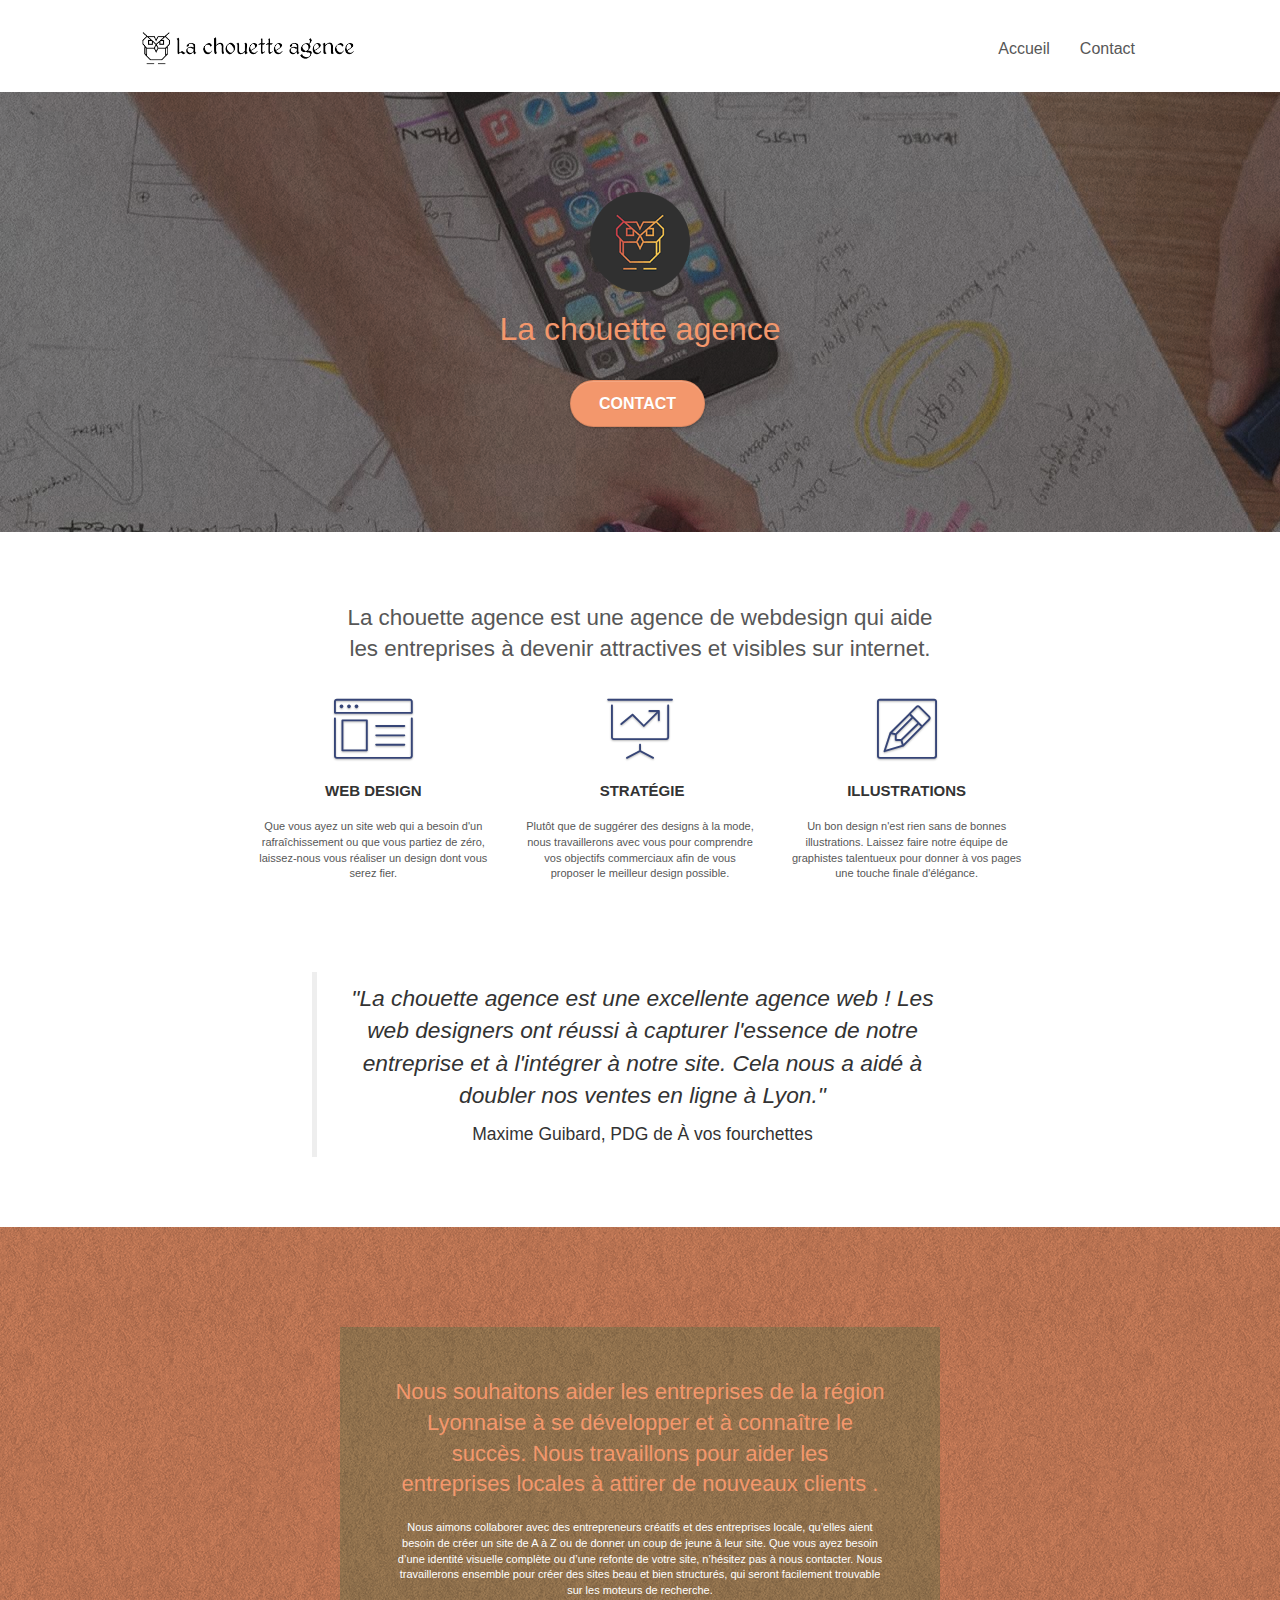
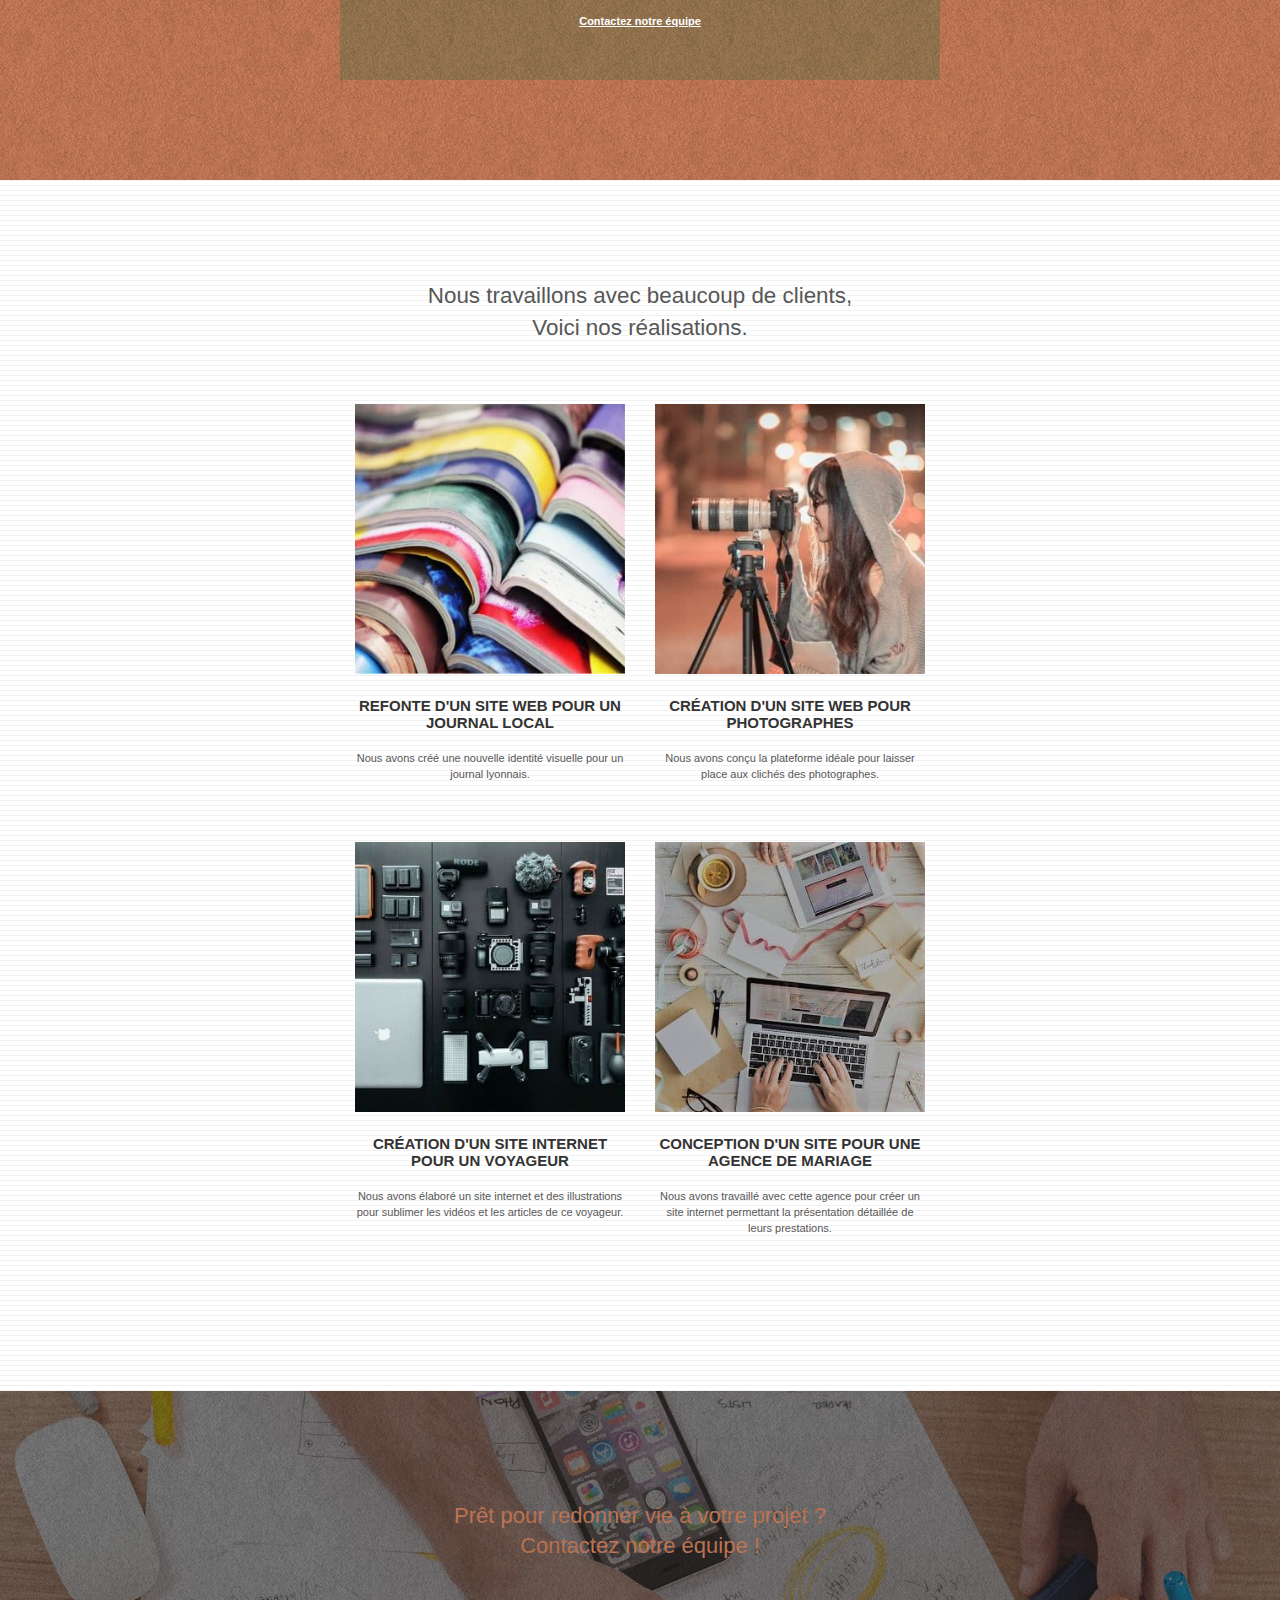
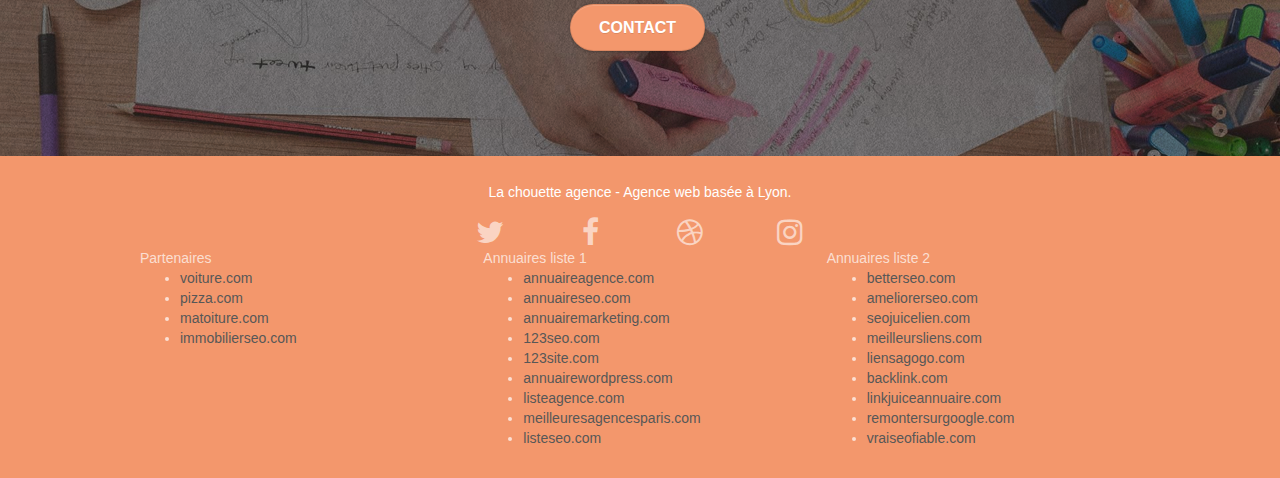
==== index.html @ cf9cfe72 "Minifie les CSS et Js" ====
<!doctype html>
<!--Modification de la langue pour la mettre en fr-->
<html lang="fr">
<head>
		<meta charset="utf-8">
		<!--Création de la meta robots-->
		<meta name="robots" content="index, follow" />
		<!--suppression de la balise keywords et mise à jour de la balise description -->
    <meta name="description" content="Entreprise webdesign à Lyon, La Chouette Agence vous aide dans la création ou la refonte de votre site web en vous apportant son expertise en SEO">
		<meta name="viewport" content="width=device-width, initial-scale=1.0, viewport-fit=cover">
		
		<link rel="shortcut icon" type="image/png" href="favicon.jpg">
    <!--Création de la balise canonique-->
		<link rel="canonical" href="https://rodweb53.github.io/lachouetteagence-webdesign-lyon/index.html" />
		<link rel="stylesheet" type="text/css" href="./css/bootstrap.min.css">
		<link rel="stylesheet" type="text/css" href="style.min.css">
		<link rel="stylesheet" type="text/css" href="./css/font-awesome.min.css">
		<link rel="stylesheet" type="text/css" href="./css/et-line.min.css">
		<!-- Début de la balise Global site tag (gtag.js) - Google Analytics -->
		<script async src="https://www.googletagmanager.com/gtag/js?id=UA-173380222-1"></script>
		<script>
			window.dataLayer = window.dataLayer || [];
			function gtag(){dataLayer.push(arguments);}
			gtag('js', new Date());

			gtag('config', 'UA-173380222-1');
		</script>
		<!-- fin de la balise Global site tag (gtag.js) - Google Analytics -->
    <!--Mise à jour des balises script pour les passer en defer-->
		<script src="./js/jquery-2.1.0.min.js" async></script>
		<script src="./js/bootstrap.min.js" async></script>
		<script src="./js/blocs.min.js" async></script>
		<script src="./js/jquery.touchSwipe.min.js" async></script>
		<script src="./js/gmaps.min.js" async></script>
		<!--Mise à jour du titre-->
  	<title>La Chouette Agence - Entreprise de Webdesign - Lyon.</title>

     
</head>
<body>
<!-- Principal conteneur -->
<div class="page-container">
    
<!-- bloc-0 -->
<!--Modification semantique remplacement Div en header-->
<header class="bloc bgc-white l-bloc " id="bloc-0">
  <div class="container bloc-sm">
    <nav class="navbar row">
      <div class="navbar-header">
        <a class="navbar-brand" href="index.html"><img src="img/la-chouette-agence.png" alt="Logo La chouette agence Webdesign - Lyon" title="Logo de la chouette agence en noir et blanc" height="40" /></a>
        <button id="nav-toggle" type="button" class="ui-navbar-toggle navbar-toggle" data-toggle="collapse" data-target=".navbar-1">
        	<span class="sr-only">Toggle navigation</span><span class="icon-bar"></span><span class="icon-bar"></span><span class="icon-bar"></span>
        </button>
      </div>
      <div class="collapse navbar-collapse navbar-1 special-dropdown-nav">
        <ul class="site-navigation nav navbar-nav">
					<!--Ajout sur les 2 lignes de liens d'un titre-->
          <li>
            <a href="index.html" title="Lien page Acceuil - La Chouette Agence Lyon">Accueil</a>
					</li>
					<!--Suppression d'une balise li qui ne contenait pas de donnée-->
          <li>
            <a href="page2.html" title="Lien Page Contact - La Chouette Agence Lyon">Contact</a>
          </li>
        </ul>
      </div>
    </nav>
  </div>
</header>
<!-- bloc-0 END -->



<!-- bloc-1-presentation -->
<!--Dans le bloc ajouts des attributs alt et title -->
<main>
	<section class="bloc bgc-dark-slate-blue bg-banniere d-bloc bg-t-edge bloc-bg-texture texture-paper b-parallax" id="bloc-1-hero">
		<div class="container bloc-lg">
			<div class="row tight-width-whitespace">
				<div class="col-sm-12">
					<img src="img/logo.png" class="center-block image-resize-mode" width="100" alt="La chouette agence, Entreprise de webdesing sur la région de Lyon" title="Logo de la chouette agence, représentant une chouette." />
					<h1 class="text-center hero-bloc-text tc-white ">
						La chouette agence
					</h1>
					<div class="text-center">
						<a href="page2.html" class="btn btn-lg btn-clean btn-rd cta-hero btn-atomic-tangerine" title="Lien Page Contact - La Chouette Agence Lyon" id="cta-hero">Contact</a>
					</div>
				</div>
			</div>
		</div>
	</section>
	<!-- bloc-1-presentation END -->

	<!-- bloc-2-services -->
	<Section class="bloc bgc-white l-bloc" id="bloc-2-services">
		<div class="container bloc-md">
			<div class="row">
				<div class="col-sm-12 text-center">
					<!--Remplacement du titre en image pour le remplacer avec un h2 pour le référencement-->
					<h2 class="titre-bloc2">La chouette agence est une agence de webdesign qui aide<br />
						les entreprises à devenir attractives et visibles sur internet.</h2>
				</div>
			</div>
			<div class="row voffset-lg med-width-whitespace">
				<div class="col-sm-4">
					<div class="text-center">
						<span class="et-icon-browser sm-shadow icon-dark-slate-blue icons icon-lg"></span>
					</div>
					<h3 class="mg-md text-center">
						Web design
					</h3>
					<p class="text-center ">
						Que vous ayez un site web qui a besoin d'un rafraîchissement ou que vous partiez de zéro, laissez-nous vous réaliser un design dont vous serez fier.
					</p>
				</div>
				<div class="col-sm-4">
					<div class="text-center">
						<span class="et-icon-presentation sm-shadow icon-dark-slate-blue icons icon-lg"></span>
					</div>
					<h3 class="mg-md text-center">
						&nbsp;Stratégie
					</h3>
					<p class="text-center ">
						Plutôt que de suggérer des designs à la mode, nous travaillerons avec vous pour comprendre vos objectifs commerciaux afin de vous proposer le meilleur design possible.<br>
					</p>
				</div>
				<div class="col-sm-4">
					<div class="text-center">
						<span class="et-icon-edit sm-shadow icon-dark-slate-blue icons icon-lg"></span>
					</div>
					<h3 class="mg-md text-center">
						Illustrations
					</h3>
					<p class="text-center ">
						Un bon design n'est rien sans de bonnes illustrations. Laissez faire notre équipe de graphistes talentueux pour donner à vos pages une touche finale d'élégance.
					</p>
				</div>
			</div>
			<div class="row voffset-lg voffset">
				<div class="col-xs-12 col-md-8 col-md-offset-2 text-center">
					<!--remplacement de l'image par un texte pour le reférencement-->
					<blockquote>
						<p id="citation-texte">"La chouette agence est une excellente agence web !	Les web designers ont réussi à capturer l'essence de notre entreprise et à l'intégrer à notre site. Cela nous a aidé à doubler nos ventes en ligne à Lyon."</p>
						<cite id="citation-auteur">
							Maxime Guibard, PDG de À vos fourchettes
						</cite>
					</blockquote>
				</div>
			</div>
		</div>
	</Section>
	<!-- bloc-2-services END -->

	<!-- bloc-3-what-i-do -->
	<!--Modification de la balise div en section ajout du titre sur le lien-->
	<section class="bloc tc-white bgc-atomic-tangerine bg-presentation d-bloc bloc-bg-texture texture-paper b-parallax" id="bloc-3-what-i-do">
		<div class="container bloc-lg">
			<div class="row tight-width-whitespace black-background">
				<div class="col-sm-12">
					<h2 class="mg-md text-center tc-white">
						Nous souhaitons aider les entreprises de la région Lyonnaise à se développer et à connaître le succès. Nous travaillons pour aider les entreprises locales à attirer de nouveaux clients .<br>
					</h2>
					<p class="text-center white">
						Nous aimons collaborer avec des entrepreneurs créatifs et des entreprises locale, qu’elles aient besoin de créer un site de A à Z ou de donner un coup de jeune à leur site. Que vous ayez besoin d’une identité visuelle complète ou d’une refonte de votre site, n’hésitez pas à nous contacter. Nous travaillerons ensemble pour créer des sites beau et bien structurés, qui seront facilement trouvable sur les moteurs de recherche. <br><br><a class="ltc-white bold-link" href="page2.html" title="Lien Page Contact - Contactez notre équipe de designer">Contactez notre équipe</a><br>
					</p>
				</div>
			</div>
		</div>
	</section>
	<!-- bloc-3-what-i-do END -->

	<!-- bloc-4-portfolio -->
	<!--Modification de la div en section remplacement de l'image en paragraphe-->
	<div class="bloc bgc-white bg-lines-h2-bg bg-repeat l-bloc" id="bloc-4-portfolio">
		<div class="container bloc-lg">
			<div class="row">
				<div class="col-sm-12 text-center">
					<!--Remplacement de l'image par un paragraphe-->
					<p class="titre-bloc2">Nous travaillons avec beaucoup de clients,<br />
					Voici nos réalisations.</p>
				</div>
			</div>
			<div class="row tight-width-whitespace portfolio-row">
				<div class="col-sm-6">
					<!--Modification des attributs de la balise img-->
					<a href="#" data-lightbox="img/1.jpg" data-gallery-id="gallery-1" data-caption="Refonte d'un site web pour un journal local" data-frame="snapshot-lb"><img src="img/1.jpg" alt="La Chouette Agence : webdesign d'un journal local" title="Refonte d'un site web pour un journal local." class="img-responsive portfolio-thumb" /></a>
					<h3 class="mg-md text-center">
						Refonte d'un site web pour un journal local
					</h3>
					<p class="text-center">
						Nous avons créé une nouvelle identité visuelle pour un journal lyonnais.
					</p>
				</div>
				<div class="col-sm-6">
					<!--Modification des attributs de la balise img-->
					<a href="#" data-lightbox="img/2.jpg" data-gallery-id="gallery-1" data-caption="Création d'un site web pour photographes" data-frame="snapshot-lb"><img src="img/2.jpg" class="img-responsive portfolio-thumb" alt="La Chouette Agence : création du design pour un photographe" title="Création d'un site web pour photographes." /></a>
					<h3 class="mg-md text-center">
						Création d'un site web pour photographes
					</h3>
					<p class="text-center">
						Nous avons conçu la plateforme idéale pour laisser place aux clichés des photographes.
					</p>
				</div>
			</div>
			<div class="row tight-width-whitespace portfolio-row">
				<div class="col-sm-6">
					<!--Modification des attributs de la balise img-->
					<a href="#" data-lightbox="img/3.jpg" data-gallery-id="gallery-1" data-caption="Création d'un site internet pour un voyageur" data-frame="snapshot-lb"><img src="img/3.jpg" class="img-responsive portfolio-thumb" alt="La Chouette Agence : création d'un site web pour un voyageur" title="Création d'un site internet pour un voyageur." /></a>
					<h3 class="mg-md text-center">
						Création d'un site internet pour un voyageur
					</h3>
					<p class="text-center">
						Nous avons élaboré un site internet et des illustrations pour sublimer les vidéos et les articles de ce voyageur.
					</p>
				</div>
				<div class="col-sm-6">
					<!--Modification des attributs de la balise img-->
					<a href="#" data-lightbox="img/4.jpg" data-gallery-id="gallery-1" data-caption="Conception d'un site pour une agence de mariage" data-frame="snapshot-lb"><img src="img/4.jpg" class="img-responsive portfolio-thumb" alt="La Chouette Agence : Conception complète d'un site pour une agence de mariage" title="Conception d'un site pour une agence de mariage." /></a>
					<h3 class="mg-md text-center">
						Conception d'un site pour une agence de mariage
					</h3>
					<p class="text-center">
						Nous avons travaillé avec cette agence pour créer un site internet permettant la présentation détaillée de leurs prestations.
					</p>
				</div>
			</div>
		</div>
	</div>
	<!-- bloc-4-portfolio END -->

	<!-- bloc-5-cta -->
	<!--Changement de la div en section-->
	<section class="bloc bgc-dark-slate-blue bg-banniere d-bloc bloc-bg-texture texture-paper" id="bloc-5-cta">
		<div class="container bloc-lg">
			<div class="row">
				<h2 class="mg-md text-center tc-white">
					Prêt pour redonner vie à votre projet ?<br>
					Contactez notre équipe !
				</h2>
				<div class="col-sm-12 text-center">
					<!--Ajout d'un titre sur le lien-->
					<a href="page2.html" class="btn btn-atomic-tangerine btn-clean btn-rd btn-lg cta-hero" title="Lien Page Contact - La Chouette Agence Lyon">Contact</a>
				</div>
			</div>
		</div>
	</section>
	<!-- bloc-5-cta END -->
</main>
<!-- Footer - bloc-8 -->
<!--Remplacement de la div en footer-->
<footer class="bloc bgc-atomic-tangerine d-bloc" id="bloc-8">
	<div class="container bloc-sm">
		<div class="row">
			<div class="col-sm-12">
				<!--remplacement de la balise p par un h2 pour la sémantique-->
				<h2 class="text-center white pied-titre">
					La chouette agence - Agence web basée à Lyon.<br />
				</h2>
				<!--Ajout d'un titre sur les liens sociaux-->
				<div class="row row-no-gutters social">
					<div class="col-sm-3">
						<div class="text-center">
							<a class="social" href="index.html" title="Twitter"><span class="fa fa-twitter icon-md"></span></a>
						</div>
					</div>
					<div class="col-sm-3">
						<div class="text-center">
							<a class="social" href="index.html" title="Facebook"><span class="fa fa-facebook icon-md"></span></a>
						</div>
					</div>
					<div class="col-sm-3">
						<div class="text-center">
							<a class="social" href="index.html" title="Dribble"><span class="fa fa-dribbble icon-md"></span></a>
						</div>
					</div>
					<div class="col-sm-3">
						<div class="text-center">
							<a class="social" href="index.html" title="Instagram"><span class="fa fa-instagram icon-md"></span></a>
						</div>
					</div>
					<!--Suppression de la ligne de keywords-->
				</div>
				<div class="row">
					<div class="col-sm-4">
						Partenaires
							<ul>
								<li><a href="voiture.com">voiture.com</a></li>
								<li><a href="pizza.com">pizza.com</a></li>
								<li><a href="matoiture.com">matoiture.com</a></li>
								<li><a href="immobilierseo.com">immobilierseo.com</a></li>
							</ul>		
					</div>
					<div class="col-sm-4">
						Annuaires liste 1
						<ul>
							<li><a href="annuaireagence.com">annuaireagence.com</a></li>
							<li><a href="annuaireseo.com">annuaireseo.com</a></li>
							<li><a href="annuairemarketing.com">annuairemarketing.com</a></li>
							<li><a href="123seoture.com">123seo.com</a></li>
							<li><a href="123site.com">123site.com</a></li>
							<li><a href="annuairewordpress.com">annuairewordpress.com</a></li>
							<li><a href="listeagence.com">listeagence.com</a></li>
							<li><a href="meilleuresagencesparis.com">meilleuresagencesparis.com</a></li>
							<li><a href="listeseo.com">listeseo.com</a></li>
						</ul>
					</div>
					<div class="col-sm-4">
						Annuaires liste 2
						<ul>
							<li><a href="betterseo.com">betterseo.com</a></li>
							<li><a href="ameliorerseo.com">ameliorerseo.com</a></li>
							<li><a href="seojuicelien.com">seojuicelien.com</a></li>
							<li><a href="meilleursliens.com">meilleursliens.com</a></li>
							<li><a href="liensagogo.com">liensagogo.com</a></li>
							<li><a href="backlink.com">backlink.com</a></li>
							<li><a href="linkjuiceannuaire.com">linkjuiceannuaire.com</a></li>
							<li><a href="remontersurgoogle.com">remontersurgoogle.com</a></li>
							<li><a href="vraiseofiable.com">vraiseofiable.com</a></li>
						</ul>
					</div>
				</div>
			</div>
		</div>
	</div>
</footer>
<!-- Footer - bloc-8 END -->

</div>
<!-- Principal conteneur END -->
    

</body>
</html>
---- style.min.css ----
body{margin:0;padding:0;background:#fff;overflow-x:hidden;-webkit-font-smoothing:antialiased;-moz-osx-font-smoothing:grayscale}a,button{transition:all .3s ease-in-out;outline:0!important}a:hover{text-decoration:none;cursor:pointer}#page-loading-blocs-notifaction{position:fixed;top:0;bottom:0;width:100%;z-index:100000;background:#fff url(img/pageload-spinner.gif) no-repeat center center}.bloc{width:100%;clear:both;background:50% 50% no-repeat;padding:0 50px;-webkit-background-size:cover;-moz-background-size:cover;-o-background-size:cover;background-size:cover;position:relative}.bloc .container{padding-left:0;padding-right:0}.bloc-lg{padding:100px 50px}.bloc-md{padding:50px}.bloc-sm{padding:20px 50px}.bg-b-edge,.bg-bl-edge,.bg-br-edge,.bg-center,.bg-l-edge,.bg-r-edge,.bg-repeat,.bg-t-edge,.bg-tl-edge,.bg-tr-edge{-webkit-background-size:auto!important;-moz-background-size:auto!important;-o-background-size:auto!important;background-size:auto!important}.bg-repeat{background:repeat}.bg-t-edge{background:top no-repeat}.bloc-bg-texture::before{content:"";background-size:2px 2px;position:absolute;top:0;bottom:0;left:0;right:0}.texture-paper::before{background:url(img/texture-paper.png);background-size:280px 280px}.b-parallax{background-attachment:fixed}.d-bloc{color:rgba(255,255,255,.7)}.d-bloc button:hover{color:rgba(255,255,255,.9)}.d-bloc .icon-round,.d-bloc .icon-rounded,.d-bloc .icon-semi-rounded-a,.d-bloc .icon-semi-rounded-b,.d-bloc .icon-square{border-color:rgba(255,255,255,.9)}.d-bloc .divider-h span{border-color:rgba(255,255,255,.2)}.d-bloc .a-btn,.d-bloc .navbar a,.d-bloc .navbar-brand,.d-bloc a .icon-lg,.d-bloc a .icon-md,.d-bloc a .icon-sm,.d-bloc a .icon-xl,.d-bloc h1 a,.d-bloc h2 a,.d-bloc h3 a,.d-bloc h4 a,.d-bloc h5 a,.d-bloc h6 a,.d-bloc p a{color:rgba(255,255,255,.6)}.d-bloc .a-btn:hover,.d-bloc .navbar a:hover,.d-bloc .navbar-brand:hover,.d-bloc a:hover .icon-lg,.d-bloc a:hover .icon-md,.d-bloc a:hover .icon-sm,.d-bloc a:hover .icon-xl,.d-bloc h1 a:hover,.d-bloc h2 a:hover,.d-bloc h3 a:hover,.d-bloc h4 a:hover,.d-bloc h5 a:hover,.d-bloc h6 a:hover,.d-bloc p a:hover{color:rgba(255,255,255,1)}.d-bloc .navbar-toggle .icon-bar{background:rgba(255,255,255,1)}.d-bloc .btn-wire,.d-bloc .btn-wire:hover{color:rgba(255,255,255,1);border-color:rgba(255,255,255,1)}.d-bloc .panel{color:rgba(0,0,0,.5)}.d-bloc .panel button:hover{color:rgba(0,0,0,.7)}.d-bloc .panel icon{border-color:rgba(0,0,0,.7)}.d-bloc .panel .divider-h span{border-color:rgba(0,0,0,.1)}.d-bloc .panel .a-btn{color:rgba(0,0,0,.6)}.d-bloc .panel .a-btn:hover{color:rgba(0,0,0,1)}.d-bloc .panel .btn-wire,.d-bloc .panel .btn-wire:hover{color:rgba(0,0,0,.7);border-color:rgba(0,0,0,.3)}.d-bloc .panel,.l-bloc{color:rgba(0,0,0,.5)}.d-bloc .panel button:hover,.l-bloc button:hover{color:rgba(0,0,0,.7)}.l-bloc .icon-round,.l-bloc .icon-rounded,.l-bloc .icon-semi-rounded-a,.l-bloc .icon-semi-rounded-b,.l-bloc .icon-square{border-color:rgba(0,0,0,.7)}.d-bloc .panel .divider-h span,.l-bloc .divider-h span{border-color:rgba(0,0,0,.1)}.d-bloc .panel .a-btn,.l-bloc .a-btn,.l-bloc .navbar a,.l-bloc .navbar-brand,.l-bloc a .icon-lg,.l-bloc a .icon-md,.l-bloc a .icon-sm,.l-bloc a .icon-xl,.l-bloc h1 a,.l-bloc h2 a,.l-bloc h3 a,.l-bloc h4 a,.l-bloc h5 a,.l-bloc h6 a,.l-bloc p a{color:rgba(0,0,0,.6)}.d-bloc .panel .a-btn:hover,.l-bloc .a-btn:hover,.l-bloc .navbar a:hover,.l-bloc .navbar-brand:hover,.l-bloc a:hover .icon-lg,.l-bloc a:hover .icon-md,.l-bloc a:hover .icon-sm,.l-bloc a:hover .icon-xl,.l-bloc h1 a:hover,.l-bloc h2 a:hover,.l-bloc h3 a:hover,.l-bloc h4 a:hover,.l-bloc h5 a:hover,.l-bloc h6 a:hover,.l-bloc p a:hover{color:rgba(0,0,0,1)}.l-bloc .navbar-toggle .icon-bar{color:rgba(0,0,0,.6)}.d-bloc .panel .btn-wire,.d-bloc .panel .btn-wire:hover,.l-bloc .btn-wire,.l-bloc .btn-wire:hover{color:rgba(0,0,0,.7);border-color:rgba(0,0,0,.3)}.voffset{margin-top:30px}.voffset-lg{margin-top:80px}.row-no-gutters{margin-right:0;margin-left:0}.row.row-no-gutters>[class*=" col-"],.row.row-no-gutters>[class^=col-]{padding-right:0;padding-left:0}#bloc-1-hero h1{font-size:32px}.navbar{margin-bottom:0;z-index:1}.navbar-brand{height:auto;padding:3px 15px;font-size:25px;font-weight:400;font-weight:600;line-height:44px}.navbar-brand img{max-height:200px;margin:0 5px 0 0;display:inline}.navbar-brand img[src$=svg]{min-width:100px}.nav-center .navbar-brand img{margin:0}.navbar .nav{padding-top:2px;margin-right:-16px;float:right;z-index:1}.nav>li{float:left;margin-top:4px;font-size:16px}.navbar-nav .open .dropdown-menu>li>a{text-align:inherit}.nav>li a:focus,.nav>li a:hover{background:0 0}.navbar-toggle{margin:10px 10px 0 0;border:0}.navbar-toggle:hover{background:0 0!important}.navbar-toggle .icon-bar{background-color:rgba(0,0,0,.5);width:26px}.nav-invert .navbar .nav{float:left}.nav-invert .navbar-brand,.nav-invert .navbar-header{float:right;position:relative;z-index:2}.titre-bloc2{font-size:1.6em}#citation-texte{font-size:1.3em;font-style:italic;color:#333!important}.pied-titre{font-size:1em;margin-top:.5em;margin-bottom:1em}#citation-auteur{font-size:1em;font-style:normal;color:#333!important}@media (min-width:768px){.site-navigation{position:absolute;top:50%;right:20px;transform:translate(0,-50%);-webkit-transform:translateY(-50%)}.nav>li .dropdown-menu a,.nav>li .dropdown-menu a:hover{color:#484848}.nav-invert .site-navigation{left:0;right:0}.nav-center{text-align:center}.nav-center .navbar-header{width:100%}.nav-center .nav>li,.nav-center .navbar-brand,.nav-center .navbar-header{float:none;display:inline-block}.nav-center .site-navigation{position:relative;width:100%;right:0;margin-right:0;margin-top:20px}.nav-center.mini-nav .navbar-toggle{float:none;margin:10px auto 0}}.nav>li>.dropdown a{background:0 0!important;display:block;padding:14px 15px}nav .caret{margin:0 5px}.dropdown-menu .dropdown-menu{top:-8px;left:100%}.dropdown-menu .dropmenu-flow-right{top:100%;left:0;margin-left:-1px;border-top-left-radius:0;border-top-right-radius:0}.dropdown-menu .dropdown span{border:4px solid #000;border-top-color:transparent;border-right-color:transparent;border-bottom-color:transparent;margin:6px -5px 0 0!important;float:right}.mg-md{margin-top:10px;margin-bottom:20px}.mg-lg{margin-top:10px;margin-bottom:40px}.btn{margin:0 5px 5px 0}.btn.pull-right{margin:0 0 5px 5px}.btn-d,.btn-d:focus,.btn-d:hover{color:#fff;background:rgba(0,0,0,.3)}button{outline:0!important}.btn-rd{border-radius:40px}.btn-clean{border:1px solid rgba(0,0,0,.08);border-bottom-color:rgba(0,0,0,.1);text-shadow:0 1px 0 rgba(0,0,1,.1);box-shadow:0 1px 3px rgba(0,0,1,.25),inset 0 1px 0 0 rgba(255,255,255,.15)}.icon-md{font-size:30px!important}.icon-lg{font-size:60px!important}.sm-shadow{text-shadow:0 1px 2px rgba(0,0,0,.3)}.panel-sq,.panel-sq .panel-footer,.panel-sq .panel-heading{border-radius:0}.panel-rd{border-radius:30px}.panel-rd .panel-heading{border-radius:29px 29px 0 0}.panel-rd .panel-footer{border-radius:0 0 29px 29px}.form-control{border-color:rgba(0,0,0,.1);box-shadow:none}.scrollToTop{width:40px;height:40px;position:fixed;bottom:20px;right:20px;opacity:0;z-index:500;transition:all .3s ease-in-out}.scrollToTop span{margin-top:6px}.showScrollTop{font-size:14px;opacity:1}a[data-lightbox]{position:relative;display:block;text-align:center}a[data-lightbox]:hover::before{content:"+";font-family:HelveticaNeue-Light,"Helvetica Neue Light","Helvetica Neue",Helvetica,Arial;font-size:32px;width:50px;height:50px;margin-left:-25px;border-radius:50%;background:rgba(0,0,0,.6);color:#fff;font-weight:100;z-index:1;position:absolute;top:50%;transform:translateY(-50%);-webkit-transform:translateY(-50%)}a[data-lightbox]:hover img{opacity:.6;-webkit-animation-fill-mode:none;animation-fill-mode:none}#lightbox-modal{display:flex;align-items:center}#lightbox-modal .modal-dialog{width:90%;max-width:900px;margin:0 auto 0}#lightbox-modal .modal-dialog img{max-height:90vh;margin:0 auto}.lightbox-caption{padding:20px;color:#fff;background:rgba(0,0,0,.5);position:absolute;left:15px;right:15px;bottom:5px}.close-lightbox{color:#fff;font-size:30px;position:absolute;top:20px;right:20px;z-index:20;background:rgba(0,0,0,.5);border:none;line-height:30px;padding:0 9px 5px;opacity:.3}.close-lightbox:hover,.next-lightbox:hover,.prev-lightbox:hover{opacity:1;color:#fff}.next-lightbox,.prev-lightbox{font-size:20px;color:rgba(255,255,255,.9);background:rgba(0,0,0,.5);transition:all .2s ease-in-out;position:absolute;top:45%;z-index:1;opacity:.4}.next-lightbox{padding:6px 8px 1px 13px;right:25px}.prev-lightbox{padding:6px 13px 1px 10px;left:25px}.snapshot-lb .modal-body{padding-bottom:45px}.snapshot-lb .lightbox-caption{padding:0;color:rgba(0,0,0,.5);background:0 0}.btn,a,h1,h2,h3,h4,h5,h6,label,p{font-family:helvetica;font-weight:400;color:#575757!important}.container{max-width:1000px}.hero-bloc-text{font-size:38px}.hero-bloc-text-sub{font-size:36px}.statement-bloc-text{line-height:26px;font-style:italic;font-size:20px;text-align:center;font-weight:lighter;max-width:520px;margin:auto auto auto auto}p{font-size:11px}.tight-width-whitespace{max-width:600px;margin:auto auto auto auto}.h1{font-size:20px;font-family:"Open Sans"}.cta-hero{margin-top:22px;color:#fff!important;text-transform:uppercase;padding:12px 28px 12px 28px;font-size:16px;font-weight:700}.social{max-width:400px;margin:auto auto auto auto}h2{font-size:22px;line-height:1.4em}h3{font-size:15px;text-transform:uppercase;font-weight:700;color:#333!important}.med-width-whitespace{max-width:800px;margin:auto auto auto auto;box-shadow:0 0 0 #000}h1{color:#333!important}h4{color:#333!important}.icons{margin-bottom:14px;margin-top:24px}.white{color:#fff!important}.portfolio-thumb{margin-bottom:24px}.portfolio-row{margin-bottom:44px;margin-top:50px}.avatar{box-shadow:0 4px 9px rgba(0,0,0,.3)}.black-background{background-color:rgba(165,147,99,.7);padding:40px 40px 40px 40px}.bold-link{font-weight:900;text-decoration:underline!important}.bgc-white{background-color:#fff}.bgc-dark-slate-blue{background-color:#364577}.bgc-atomic-tangerine{background-color:#f3976c}.tc-white{color:#f3976c!important}.btn-atomic-tangerine{background:#f3976c;color:#fff!important}.btn-atomic-tangerine:hover{background:#c27956!important;color:#fff!important}.ltc-white{color:#fff!important}.ltc-white:hover{color:#ccc!important}.ltc-atomic-tangerine{color:#f3976c!important}.ltc-atomic-tangerine:hover{color:#c27956!important}.icon-dark-slate-blue{color:#364577!important;border-color:#364577!important}.bg-dots-bg{background-image:url(img/dots-bg.png)}.bg-lines-h2-bg{background-image:url(img/lines-h2-bg.png)}.bg-banniere{background-image:url(img/la-chouette-agence-banniere.jpg)}.bg-presentation{background-image:url(img/image-de-presentation.jpg)}@media (max-width:1024px){.bloc{padding-left:20px;padding-right:20px}.bloc-tile-2.full-width-bloc .container,.bloc-tile-3.full-width-bloc .container,.bloc-tile-4.full-width-bloc .container,.bloc.full-width-bloc{padding-left:0;padding-right:0}}@media (max-width:992px) and (min-width:768px){.navbar .nav{max-width:80%}.nav-center.navbar .nav{max-width:100%}}@media only screen and (min-device-width:768px) and (max-device-width:1024px) and (orientation:landscape){.b-parallax{background-attachment:scroll}}@media only screen and (min-device-width:1024px) and (max-device-width:1366px) and (-webkit-min-device-pixel-ratio:1.5){.b-parallax{background-attachment:scroll}}@media (max-width:991px){.container{width:100%}.b-parallax{background-attachment:scroll}#hero-bloc,.page-container{overflow-x:hidden;position:relative}.bloc{padding-left:constant(safe-area-inset-left);padding-right:constant(safe-area-inset-right)}.bloc-group,.bloc-group .bloc{display:block;width:100%}.bloc-fill-screen .fill-bloc-bottom-edge,.bloc-fill-screen .fill-bloc-top-edge{padding:0 20px;padding-left:constant(safe-area-inset-left);padding-right:constant(safe-area-inset-right)}}@media (max-width:767px){.page-container{overflow-x:hidden;position:relative}#disqus_thread,h1,h2,h3,h4,h5,h6,p{padding-left:10px!important;padding-right:10px!important}.b-parallax{background-attachment:scroll}.navbar .nav{padding-top:0;border-top:1px solid rgba(0,0,0,.2);float:none!important}.navbar.row{margin-left:0;margin-right:0}.site-navigation{position:inherit;transform:none;-webkit-transform:none;-ms-transform:none}.nav>li{margin-top:0;border-bottom:1px solid rgba(0,0,0,.1);background:rgba(0,0,0,.05);text-align:left;padding-left:15px;width:100%}.nav>li:hover{background:rgba(0,0,0,.08)}.dropdown .dropdown a .caret{float:none;margin:5px 0 0 10px!important;border:4px solid #000;border-bottom-color:transparent;border-right-color:transparent;border-left-color:transparent}#hero-bloc .navbar .nav{background:rgba(0,0,0,.8)}#hero-bloc .navbar .nav a{color:rgba(255,255,255,.6)}.hero{padding:50px 0}.hero-nav{left:-1px;right:-1px}.navbar-collapse{padding:0;overflow-x:hidden;-webkit-box-shadow:none;box-shadow:none}.navbar-brand img{max-height:40px;width:auto}.nav-invert .navbar-header{float:none;width:100%}.nav-invert .navbar-toggle{float:left;margin-left:10px}.bloc{padding-left:0;padding-right:0}.bloc-lg,.bloc-xl,.bloc-xxl{padding:40px 0}.bloc-md,.bloc-sm{padding-left:0;padding-right:0}.bloc-fill-screen .fill-bloc-bottom-edge,.bloc-fill-screen .fill-bloc-top-edge,.bloc-tile-2 .container,.bloc-tile-3 .container,.bloc-tile-4 .container{padding-left:0;padding-right:0}.a-block{padding:0 10px}.btn-dwn{display:none}.voffset{margin-top:5px}.voffset-md{margin-top:20px}.voffset-lg{margin-top:30px}form{padding:5px}.close-lightbox{display:inline-block}.blocsapp-device-iphone5{background-size:216px 425px;padding-top:60px;width:216px;height:425px}.blocsapp-device-iphone5 img{width:180px;height:320px}}@media (max-width:400px){.bloc{padding-left:0;padding-right:0}}@media (max-width:767px){.bloc-mob-center-text{text-align:center}}
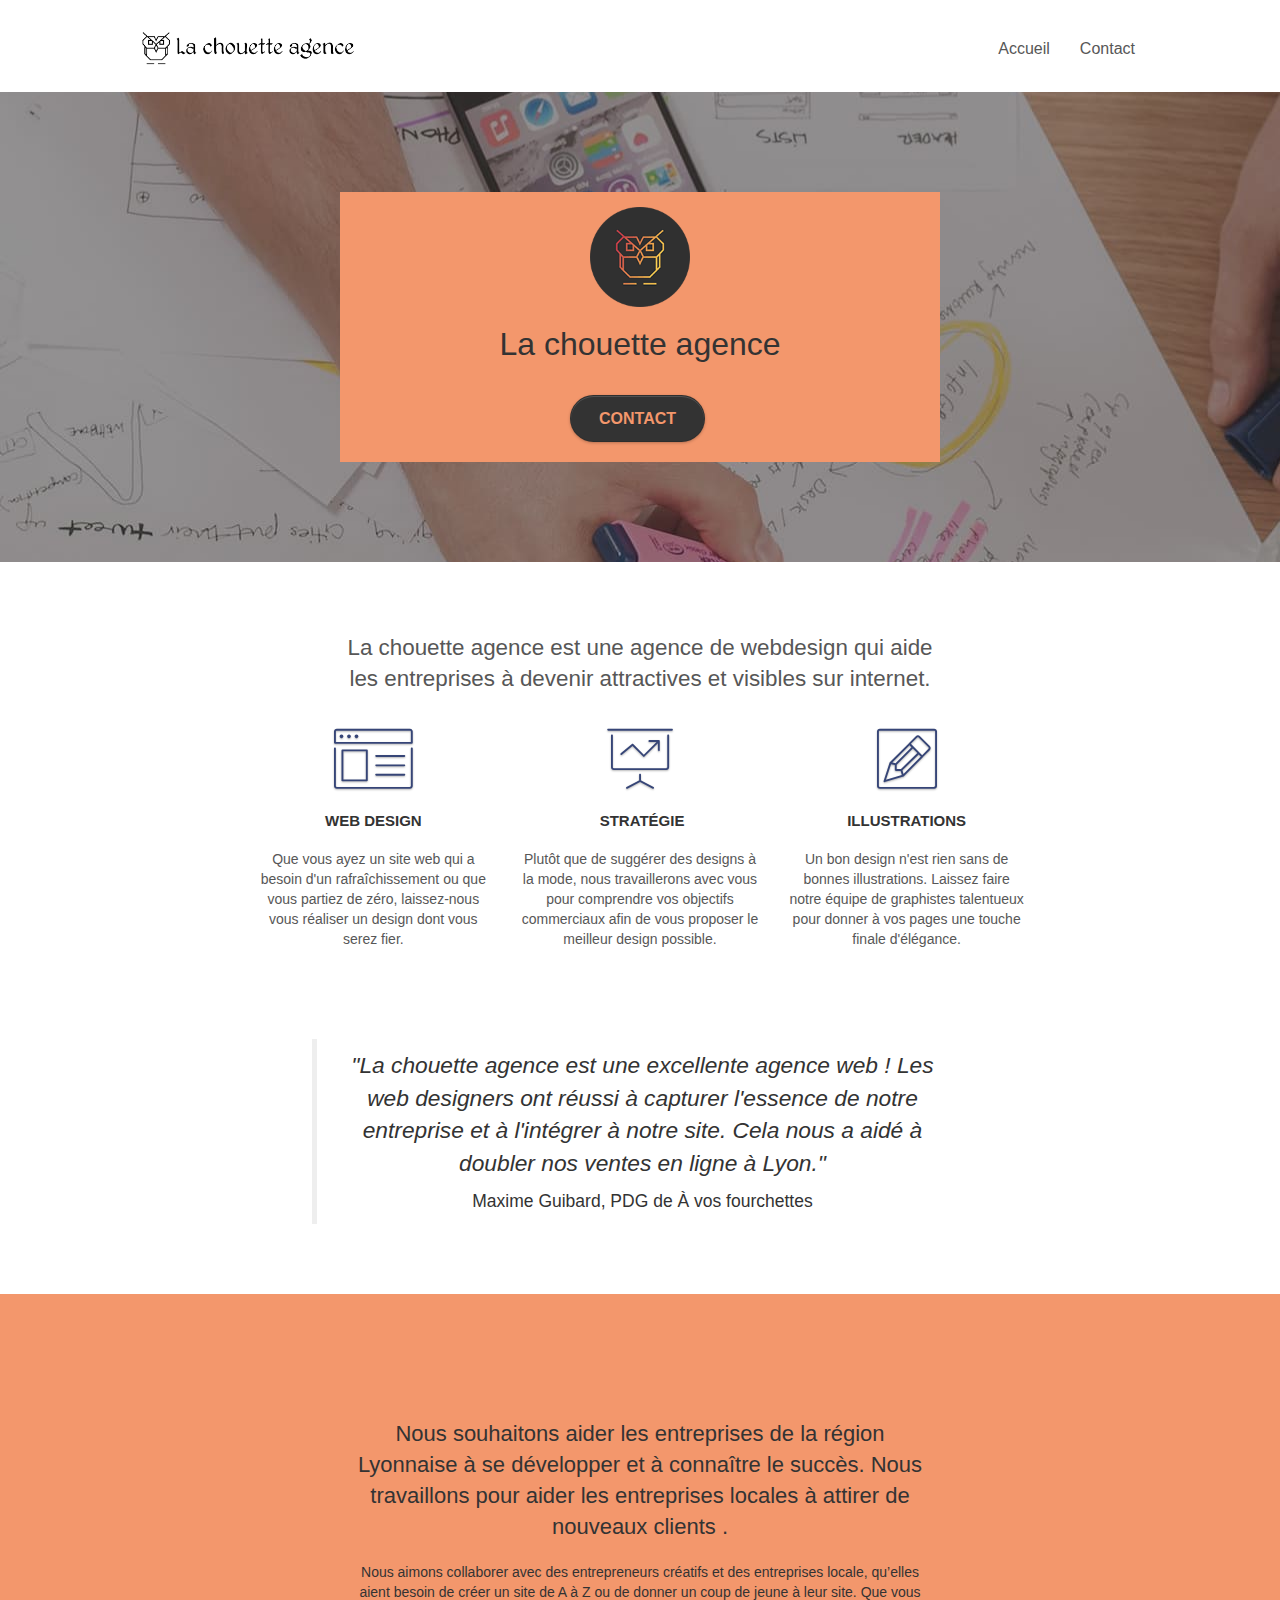
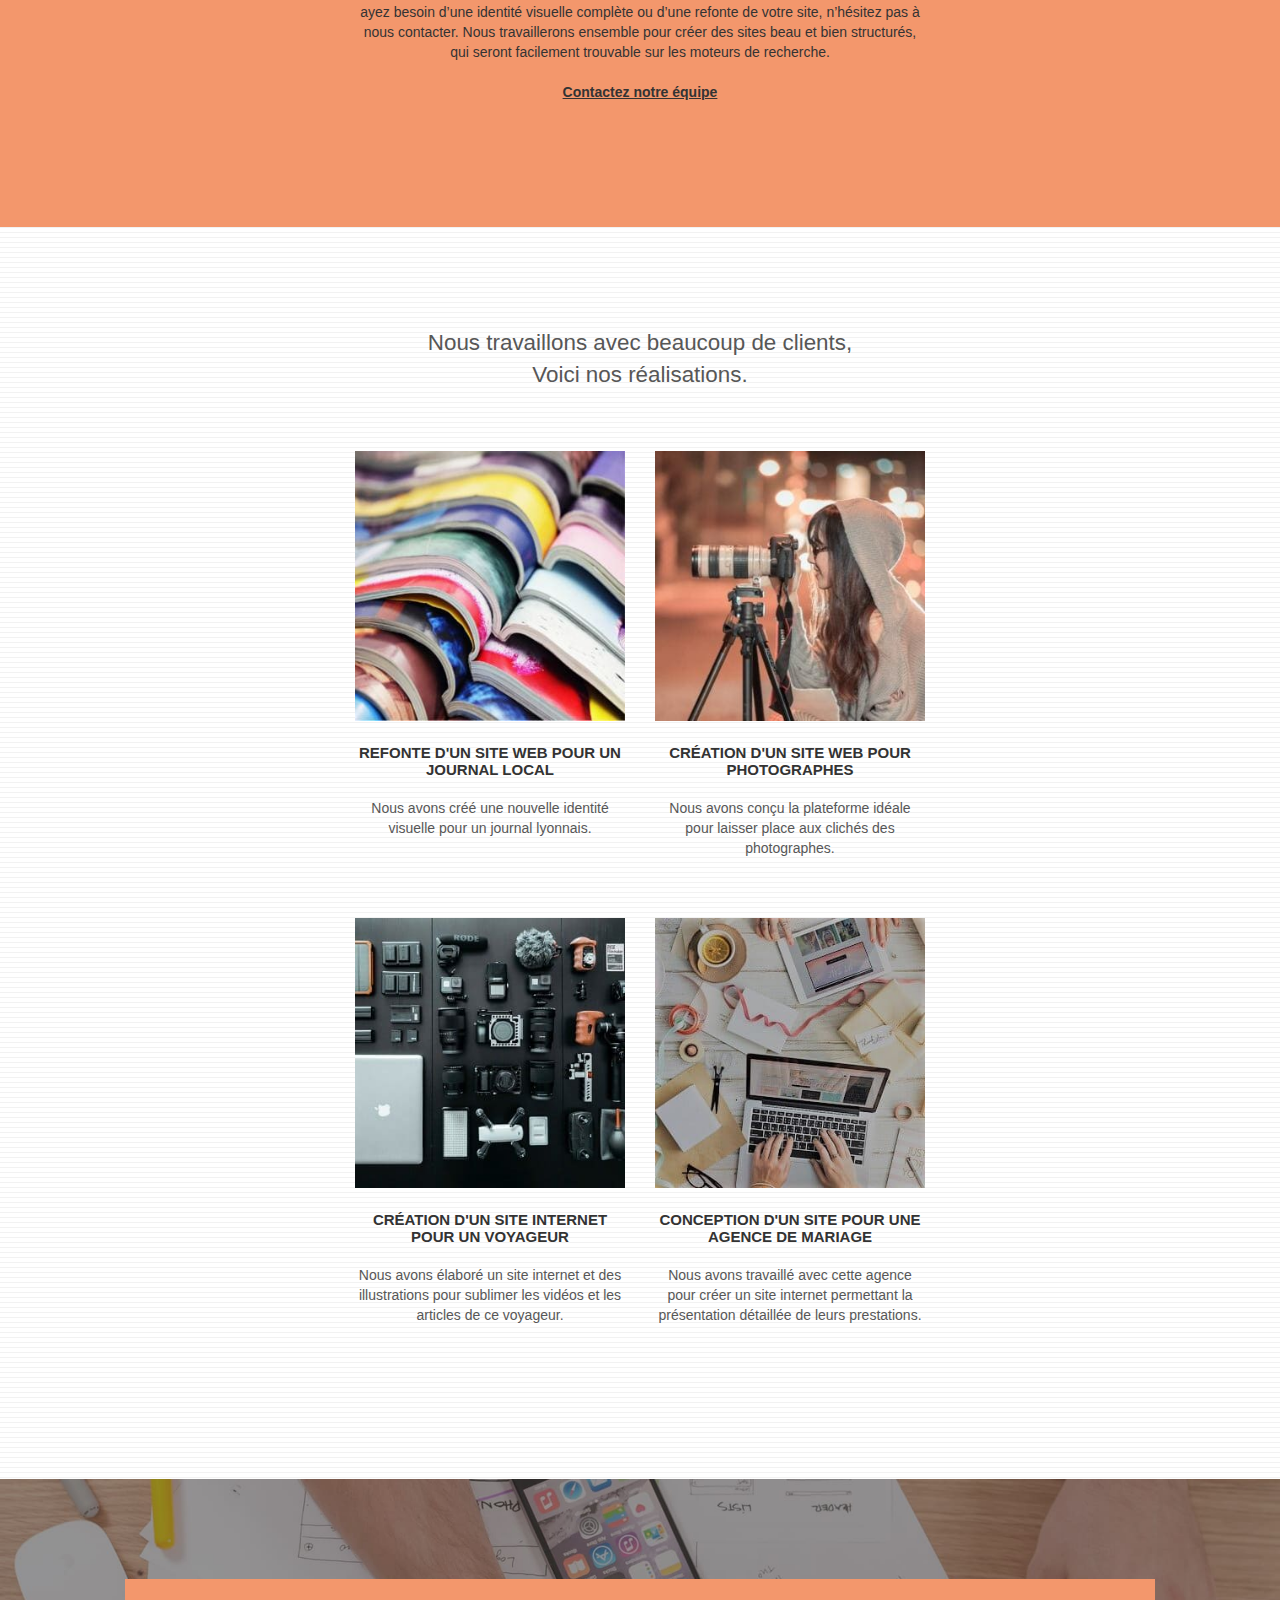
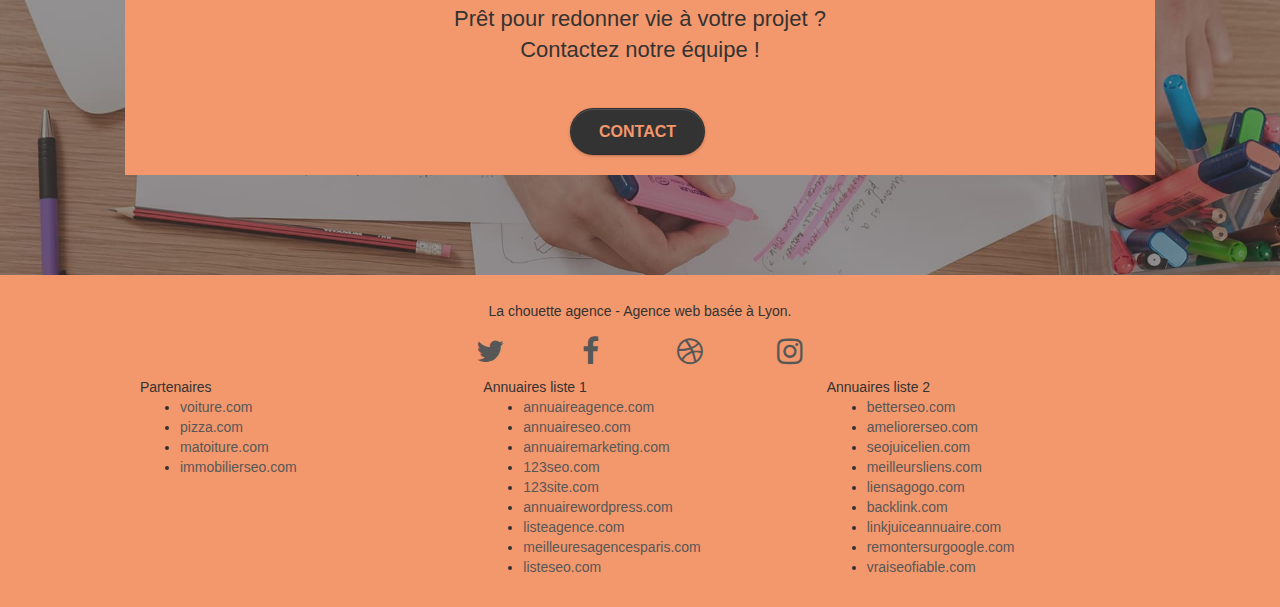
==== commit 9737aeed: "Mise à jour accessibilité" ====
--- a/index.html
+++ b/index.html
@@ -26,6 +26,7 @@
 			gtag('config', 'UA-173380222-1');
 		</script>
 		<!-- fin de la balise Global site tag (gtag.js) - Google Analytics -->
+		<meta name="google-site-verification" content="VVKaGLpwKf0rl6U8xzTXyOze8sruQ7iKeZ_RRPAeVsE" />
     <!--Mise à jour des balises script pour les passer en defer-->
 		<script src="./js/jquery-2.1.0.min.js" async></script>
 		<script src="./js/bootstrap.min.js" async></script>
@@ -35,6 +36,14 @@
 		<!--Mise à jour du titre-->
   	<title>La Chouette Agence - Entreprise de Webdesign - Lyon.</title>
 
+		<!-- Meta Open Graph pour Facebook et LinkedIn -->
+		<meta property="og:title" content="La Chouette Agence - Entreprise de Webdesign - Lyon." />
+		<meta property="og:url" content="https://rodweb53.github.io/lachouetteagence-webdesign-lyon/index.html" />
+		<meta property="og:image" content="img/la-chouette-agence.png" />
+		<meta property="og:description" content="Entreprise webdesign à Lyon, La Chouette Agence vous aide dans la création ou la refonte de votre site web en vous apportant son expertise en SEO." />
+		<meta property="og:site_name" content="La chouette agence" />
+		<meta property="og:type" content="website" />
+		<meta property="og:image:alt" content="Création d'un site web">
      
 </head>
 <body>
@@ -60,7 +69,7 @@
 					</li>
 					<!--Suppression d'une balise li qui ne contenait pas de donnée-->
           <li>
-            <a href="page2.html" title="Lien Page Contact - La Chouette Agence Lyon">Contact</a>
+            <a href="contact.html" title="Lien Page Contact - La Chouette Agence Lyon">Contact</a>
           </li>
         </ul>
       </div>
@@ -74,16 +83,17 @@
 <!-- bloc-1-presentation -->
 <!--Dans le bloc ajouts des attributs alt et title -->
 <main>
-	<section class="bloc bgc-dark-slate-blue bg-banniere d-bloc bg-t-edge bloc-bg-texture texture-paper b-parallax" id="bloc-1-hero">
+	<!--suppression des class bloc-bg-texture texture-paper pour enlever le flou de l'image-->
+	<section class="bloc bgc-dark-slate-blue bg-banniere d-bloc bg-t-edge b-parallax" id="bloc-1-hero">
 		<div class="container bloc-lg">
 			<div class="row tight-width-whitespace">
-				<div class="col-sm-12">
+				<div class="col-sm-12 tangerine-back">
 					<img src="img/logo.png" class="center-block image-resize-mode" width="100" alt="La chouette agence, Entreprise de webdesing sur la région de Lyon" title="Logo de la chouette agence, représentant une chouette." />
-					<h1 class="text-center hero-bloc-text tc-white ">
+					<h1 class="text-center hero-bloc-text acces-1 ">
 						La chouette agence
 					</h1>
 					<div class="text-center">
-						<a href="page2.html" class="btn btn-lg btn-clean btn-rd cta-hero btn-atomic-tangerine" title="Lien Page Contact - La Chouette Agence Lyon" id="cta-hero">Contact</a>
+						<a href="contact.html" class="btn btn-lg btn-clean btn-rd cta-hero btn-grey" title="Lien Page Contact - La Chouette Agence Lyon" id="cta-hero">Contact</a>
 					</div>
 				</div>
 			</div>
@@ -153,15 +163,16 @@
 
 	<!-- bloc-3-what-i-do -->
 	<!--Modification de la balise div en section ajout du titre sur le lien-->
-	<section class="bloc tc-white bgc-atomic-tangerine bg-presentation d-bloc bloc-bg-texture texture-paper b-parallax" id="bloc-3-what-i-do">
+	<!--suppression des class bloc-bg-texture texture-paper pour enlever le flou de l'image-->
+	<section class="bloc tc-white bgc-atomic-tangerine bg-presentation d-bloc b-parallax" id="bloc-3-what-i-do">
 		<div class="container bloc-lg">
-			<div class="row tight-width-whitespace black-background">
+			<div class="row tight-width-whitespace tangerine-back">
 				<div class="col-sm-12">
-					<h2 class="mg-md text-center tc-white">
+					<h2 class="mg-md text-center acces-1">
 						Nous souhaitons aider les entreprises de la région Lyonnaise à se développer et à connaître le succès. Nous travaillons pour aider les entreprises locales à attirer de nouveaux clients .<br>
 					</h2>
-					<p class="text-center white">
-						Nous aimons collaborer avec des entrepreneurs créatifs et des entreprises locale, qu’elles aient besoin de créer un site de A à Z ou de donner un coup de jeune à leur site. Que vous ayez besoin d’une identité visuelle complète ou d’une refonte de votre site, n’hésitez pas à nous contacter. Nous travaillerons ensemble pour créer des sites beau et bien structurés, qui seront facilement trouvable sur les moteurs de recherche. <br><br><a class="ltc-white bold-link" href="page2.html" title="Lien Page Contact - Contactez notre équipe de designer">Contactez notre équipe</a><br>
+					<p class="text-center acces-1">
+						Nous aimons collaborer avec des entrepreneurs créatifs et des entreprises locale, qu’elles aient besoin de créer un site de A à Z ou de donner un coup de jeune à leur site. Que vous ayez besoin d’une identité visuelle complète ou d’une refonte de votre site, n’hésitez pas à nous contacter. Nous travaillerons ensemble pour créer des sites beau et bien structurés, qui seront facilement trouvable sur les moteurs de recherche. <br><br><a class="acces-1 bold-link" href="contact.html" title="Lien Page Contact - Contactez notre équipe de designer">Contactez notre équipe</a><br>
 					</p>
 				</div>
 			</div>
@@ -230,16 +241,17 @@
 
 	<!-- bloc-5-cta -->
 	<!--Changement de la div en section-->
-	<section class="bloc bgc-dark-slate-blue bg-banniere d-bloc bloc-bg-texture texture-paper" id="bloc-5-cta">
+	<!--suppression des class bloc-bg-texture texture-paper pour enlever le flou de l'image-->
+	<section class="bloc bgc-dark-slate-blue bg-banniere d-bloc" id="bloc-5-cta">
 		<div class="container bloc-lg">
-			<div class="row">
-				<h2 class="mg-md text-center tc-white">
+			<div class="row tangerine-back">
+				<h2 class="mg-md text-center acces-1">
 					Prêt pour redonner vie à votre projet ?<br>
 					Contactez notre équipe !
 				</h2>
 				<div class="col-sm-12 text-center">
 					<!--Ajout d'un titre sur le lien-->
-					<a href="page2.html" class="btn btn-atomic-tangerine btn-clean btn-rd btn-lg cta-hero" title="Lien Page Contact - La Chouette Agence Lyon">Contact</a>
+					<a href="contact.html" class="btn btn-grey btn-clean btn-rd btn-lg cta-hero" title="Lien Page Contact - La Chouette Agence Lyon">Contact</a>
 				</div>
 			</div>
 		</div>
@@ -248,12 +260,12 @@
 </main>
 <!-- Footer - bloc-8 -->
 <!--Remplacement de la div en footer-->
-<footer class="bloc bgc-atomic-tangerine d-bloc" id="bloc-8">
+<footer class="bloc bgc-atomic-tangerine" id="bloc-8">
 	<div class="container bloc-sm">
 		<div class="row">
 			<div class="col-sm-12">
 				<!--remplacement de la balise p par un h2 pour la sémantique-->
-				<h2 class="text-center white pied-titre">
+				<h2 class="text-center acces-1 pied-titre">
 					La chouette agence - Agence web basée à Lyon.<br />
 				</h2>
 				<!--Ajout d'un titre sur les liens sociaux-->
@@ -284,38 +296,38 @@
 					<div class="col-sm-4">
 						Partenaires
 							<ul>
-								<li><a href="voiture.com">voiture.com</a></li>
-								<li><a href="pizza.com">pizza.com</a></li>
-								<li><a href="matoiture.com">matoiture.com</a></li>
-								<li><a href="immobilierseo.com">immobilierseo.com</a></li>
+								<li><a href="voiture.com" title="Voiture.com">voiture.com</a></li>
+								<li><a href="pizza.com" title="Pizza.com">pizza.com</a></li>
+								<li><a href="matoiture.com" title="Ma voiture.com">matoiture.com</a></li>
+								<li><a href="immobilierseo.com" title="immobilier seo.com">immobilierseo.com</a></li>
 							</ul>		
 					</div>
 					<div class="col-sm-4">
 						Annuaires liste 1
 						<ul>
-							<li><a href="annuaireagence.com">annuaireagence.com</a></li>
-							<li><a href="annuaireseo.com">annuaireseo.com</a></li>
-							<li><a href="annuairemarketing.com">annuairemarketing.com</a></li>
-							<li><a href="123seoture.com">123seo.com</a></li>
-							<li><a href="123site.com">123site.com</a></li>
-							<li><a href="annuairewordpress.com">annuairewordpress.com</a></li>
-							<li><a href="listeagence.com">listeagence.com</a></li>
-							<li><a href="meilleuresagencesparis.com">meilleuresagencesparis.com</a></li>
-							<li><a href="listeseo.com">listeseo.com</a></li>
+							<li><a href="annuaireagence.com" title="Annuaire agence.com">annuaireagence.com</a></li>
+							<li><a href="annuaireseo.com" title="Annuaire seo.com">annuaireseo.com</a></li>
+							<li><a href="annuairemarketing.com" title="Annuaire marketing.com">annuairemarketing.com</a></li>
+							<li><a href="123seoture.com" title="1 2 3 seo ture.com">123seo.com</a></li>
+							<li><a href="123site.com" title="1 2 3 site.com">123site.com</a></li>
+							<li><a href="annuairewordpress.com" title="Annuaire wordpress.com">annuairewordpress.com</a></li>
+							<li><a href="listeagence.com" title="liste agence.com">listeagence.com</a></li>
+							<li><a href="meilleuresagencesparis.com" title="meilleures agences paris.com">meilleuresagencesparis.com</a></li>
+							<li><a href="listeseo.com" title="liste seo.com">listeseo.com</a></li>
 						</ul>
 					</div>
 					<div class="col-sm-4">
 						Annuaires liste 2
 						<ul>
-							<li><a href="betterseo.com">betterseo.com</a></li>
-							<li><a href="ameliorerseo.com">ameliorerseo.com</a></li>
-							<li><a href="seojuicelien.com">seojuicelien.com</a></li>
-							<li><a href="meilleursliens.com">meilleursliens.com</a></li>
-							<li><a href="liensagogo.com">liensagogo.com</a></li>
-							<li><a href="backlink.com">backlink.com</a></li>
-							<li><a href="linkjuiceannuaire.com">linkjuiceannuaire.com</a></li>
-							<li><a href="remontersurgoogle.com">remontersurgoogle.com</a></li>
-							<li><a href="vraiseofiable.com">vraiseofiable.com</a></li>
+							<li><a href="betterseo.com" title="better seo.com">betterseo.com</a></li>
+							<li><a href="ameliorerseo.com" title="ameliorer seo.com">ameliorerseo.com</a></li>
+							<li><a href="seojuicelien.com" title="seo juice lien.com">seojuicelien.com</a></li>
+							<li><a href="meilleursliens.com" title="meilleurs liens.com">meilleursliens.com</a></li>
+							<li><a href="liensagogo.com" title="liens a gogo.com">liensagogo.com</a></li>
+							<li><a href="backlink.com" title="back link.com">backlink.com</a></li>
+							<li><a href="linkjuiceannuaire.com" title="link juice annuaire.com">linkjuiceannuaire.com</a></li>
+							<li><a href="remontersurgoogle.com" title="remonter sur google.com">remontersurgoogle.com</a></li>
+							<li><a href="vraiseofiable.com" title="vrai seo fiable.com">vraiseofiable.com</a></li>
 						</ul>
 					</div>
 				</div>
--- a/style.min.css
+++ b/style.min.css
@@ -1 +1 @@
-body{margin:0;padding:0;background:#fff;overflow-x:hidden;-webkit-font-smoothing:antialiased;-moz-osx-font-smoothing:grayscale}a,button{transition:all .3s ease-in-out;outline:0!important}a:hover{text-decoration:none;cursor:pointer}#page-loading-blocs-notifaction{position:fixed;top:0;bottom:0;width:100%;z-index:100000;background:#fff url(img/pageload-spinner.gif) no-repeat center center}.bloc{width:100%;clear:both;background:50% 50% no-repeat;padding:0 50px;-webkit-background-size:cover;-moz-background-size:cover;-o-background-size:cover;background-size:cover;position:relative}.bloc .container{padding-left:0;padding-right:0}.bloc-lg{padding:100px 50px}.bloc-md{padding:50px}.bloc-sm{padding:20px 50px}.bg-b-edge,.bg-bl-edge,.bg-br-edge,.bg-center,.bg-l-edge,.bg-r-edge,.bg-repeat,.bg-t-edge,.bg-tl-edge,.bg-tr-edge{-webkit-background-size:auto!important;-moz-background-size:auto!important;-o-background-size:auto!important;background-size:auto!important}.bg-repeat{background:repeat}.bg-t-edge{background:top no-repeat}.bloc-bg-texture::before{content:"";background-size:2px 2px;position:absolute;top:0;bottom:0;left:0;right:0}.texture-paper::before{background:url(img/texture-paper.png);background-size:280px 280px}.b-parallax{background-attachment:fixed}.d-bloc{color:rgba(255,255,255,.7)}.d-bloc button:hover{color:rgba(255,255,255,.9)}.d-bloc .icon-round,.d-bloc .icon-rounded,.d-bloc .icon-semi-rounded-a,.d-bloc .icon-semi-rounded-b,.d-bloc .icon-square{border-color:rgba(255,255,255,.9)}.d-bloc .divider-h span{border-color:rgba(255,255,255,.2)}.d-bloc .a-btn,.d-bloc .navbar a,.d-bloc .navbar-brand,.d-bloc a .icon-lg,.d-bloc a .icon-md,.d-bloc a .icon-sm,.d-bloc a .icon-xl,.d-bloc h1 a,.d-bloc h2 a,.d-bloc h3 a,.d-bloc h4 a,.d-bloc h5 a,.d-bloc h6 a,.d-bloc p a{color:rgba(255,255,255,.6)}.d-bloc .a-btn:hover,.d-bloc .navbar a:hover,.d-bloc .navbar-brand:hover,.d-bloc a:hover .icon-lg,.d-bloc a:hover .icon-md,.d-bloc a:hover .icon-sm,.d-bloc a:hover .icon-xl,.d-bloc h1 a:hover,.d-bloc h2 a:hover,.d-bloc h3 a:hover,.d-bloc h4 a:hover,.d-bloc h5 a:hover,.d-bloc h6 a:hover,.d-bloc p a:hover{color:rgba(255,255,255,1)}.d-bloc .navbar-toggle .icon-bar{background:rgba(255,255,255,1)}.d-bloc .btn-wire,.d-bloc .btn-wire:hover{color:rgba(255,255,255,1);border-color:rgba(255,255,255,1)}.d-bloc .panel{color:rgba(0,0,0,.5)}.d-bloc .panel button:hover{color:rgba(0,0,0,.7)}.d-bloc .panel icon{border-color:rgba(0,0,0,.7)}.d-bloc .panel .divider-h span{border-color:rgba(0,0,0,.1)}.d-bloc .panel .a-btn{color:rgba(0,0,0,.6)}.d-bloc .panel .a-btn:hover{color:rgba(0,0,0,1)}.d-bloc .panel .btn-wire,.d-bloc .panel .btn-wire:hover{color:rgba(0,0,0,.7);border-color:rgba(0,0,0,.3)}.d-bloc .panel,.l-bloc{color:rgba(0,0,0,.5)}.d-bloc .panel button:hover,.l-bloc button:hover{color:rgba(0,0,0,.7)}.l-bloc .icon-round,.l-bloc .icon-rounded,.l-bloc .icon-semi-rounded-a,.l-bloc .icon-semi-rounded-b,.l-bloc .icon-square{border-color:rgba(0,0,0,.7)}.d-bloc .panel .divider-h span,.l-bloc .divider-h span{border-color:rgba(0,0,0,.1)}.d-bloc .panel .a-btn,.l-bloc .a-btn,.l-bloc .navbar a,.l-bloc .navbar-brand,.l-bloc a .icon-lg,.l-bloc a .icon-md,.l-bloc a .icon-sm,.l-bloc a .icon-xl,.l-bloc h1 a,.l-bloc h2 a,.l-bloc h3 a,.l-bloc h4 a,.l-bloc h5 a,.l-bloc h6 a,.l-bloc p a{color:rgba(0,0,0,.6)}.d-bloc .panel .a-btn:hover,.l-bloc .a-btn:hover,.l-bloc .navbar a:hover,.l-bloc .navbar-brand:hover,.l-bloc a:hover .icon-lg,.l-bloc a:hover .icon-md,.l-bloc a:hover .icon-sm,.l-bloc a:hover .icon-xl,.l-bloc h1 a:hover,.l-bloc h2 a:hover,.l-bloc h3 a:hover,.l-bloc h4 a:hover,.l-bloc h5 a:hover,.l-bloc h6 a:hover,.l-bloc p a:hover{color:rgba(0,0,0,1)}.l-bloc .navbar-toggle .icon-bar{color:rgba(0,0,0,.6)}.d-bloc .panel .btn-wire,.d-bloc .panel .btn-wire:hover,.l-bloc .btn-wire,.l-bloc .btn-wire:hover{color:rgba(0,0,0,.7);border-color:rgba(0,0,0,.3)}.voffset{margin-top:30px}.voffset-lg{margin-top:80px}.row-no-gutters{margin-right:0;margin-left:0}.row.row-no-gutters>[class*=" col-"],.row.row-no-gutters>[class^=col-]{padding-right:0;padding-left:0}#bloc-1-hero h1{font-size:32px}.navbar{margin-bottom:0;z-index:1}.navbar-brand{height:auto;padding:3px 15px;font-size:25px;font-weight:400;font-weight:600;line-height:44px}.navbar-brand img{max-height:200px;margin:0 5px 0 0;display:inline}.navbar-brand img[src$=svg]{min-width:100px}.nav-center .navbar-brand img{margin:0}.navbar .nav{padding-top:2px;margin-right:-16px;float:right;z-index:1}.nav>li{float:left;margin-top:4px;font-size:16px}.navbar-nav .open .dropdown-menu>li>a{text-align:inherit}.nav>li a:focus,.nav>li a:hover{background:0 0}.navbar-toggle{margin:10px 10px 0 0;border:0}.navbar-toggle:hover{background:0 0!important}.navbar-toggle .icon-bar{background-color:rgba(0,0,0,.5);width:26px}.nav-invert .navbar .nav{float:left}.nav-invert .navbar-brand,.nav-invert .navbar-header{float:right;position:relative;z-index:2}.titre-bloc2{font-size:1.6em}#citation-texte{font-size:1.3em;font-style:italic;color:#333!important}.pied-titre{font-size:1em;margin-top:.5em;margin-bottom:1em}#citation-auteur{font-size:1em;font-style:normal;color:#333!important}@media (min-width:768px){.site-navigation{position:absolute;top:50%;right:20px;transform:translate(0,-50%);-webkit-transform:translateY(-50%)}.nav>li .dropdown-menu a,.nav>li .dropdown-menu a:hover{color:#484848}.nav-invert .site-navigation{left:0;right:0}.nav-center{text-align:center}.nav-center .navbar-header{width:100%}.nav-center .nav>li,.nav-center .navbar-brand,.nav-center .navbar-header{float:none;display:inline-block}.nav-center .site-navigation{position:relative;width:100%;right:0;margin-right:0;margin-top:20px}.nav-center.mini-nav .navbar-toggle{float:none;margin:10px auto 0}}.nav>li>.dropdown a{background:0 0!important;display:block;padding:14px 15px}nav .caret{margin:0 5px}.dropdown-menu .dropdown-menu{top:-8px;left:100%}.dropdown-menu .dropmenu-flow-right{top:100%;left:0;margin-left:-1px;border-top-left-radius:0;border-top-right-radius:0}.dropdown-menu .dropdown span{border:4px solid #000;border-top-color:transparent;border-right-color:transparent;border-bottom-color:transparent;margin:6px -5px 0 0!important;float:right}.mg-md{margin-top:10px;margin-bottom:20px}.mg-lg{margin-top:10px;margin-bottom:40px}.btn{margin:0 5px 5px 0}.btn.pull-right{margin:0 0 5px 5px}.btn-d,.btn-d:focus,.btn-d:hover{color:#fff;background:rgba(0,0,0,.3)}button{outline:0!important}.btn-rd{border-radius:40px}.btn-clean{border:1px solid rgba(0,0,0,.08);border-bottom-color:rgba(0,0,0,.1);text-shadow:0 1px 0 rgba(0,0,1,.1);box-shadow:0 1px 3px rgba(0,0,1,.25),inset 0 1px 0 0 rgba(255,255,255,.15)}.icon-md{font-size:30px!important}.icon-lg{font-size:60px!important}.sm-shadow{text-shadow:0 1px 2px rgba(0,0,0,.3)}.panel-sq,.panel-sq .panel-footer,.panel-sq .panel-heading{border-radius:0}.panel-rd{border-radius:30px}.panel-rd .panel-heading{border-radius:29px 29px 0 0}.panel-rd .panel-footer{border-radius:0 0 29px 29px}.form-control{border-color:rgba(0,0,0,.1);box-shadow:none}.scrollToTop{width:40px;height:40px;position:fixed;bottom:20px;right:20px;opacity:0;z-index:500;transition:all .3s ease-in-out}.scrollToTop span{margin-top:6px}.showScrollTop{font-size:14px;opacity:1}a[data-lightbox]{position:relative;display:block;text-align:center}a[data-lightbox]:hover::before{content:"+";font-family:HelveticaNeue-Light,"Helvetica Neue Light","Helvetica Neue",Helvetica,Arial;font-size:32px;width:50px;height:50px;margin-left:-25px;border-radius:50%;background:rgba(0,0,0,.6);color:#fff;font-weight:100;z-index:1;position:absolute;top:50%;transform:translateY(-50%);-webkit-transform:translateY(-50%)}a[data-lightbox]:hover img{opacity:.6;-webkit-animation-fill-mode:none;animation-fill-mode:none}#lightbox-modal{display:flex;align-items:center}#lightbox-modal .modal-dialog{width:90%;max-width:900px;margin:0 auto 0}#lightbox-modal .modal-dialog img{max-height:90vh;margin:0 auto}.lightbox-caption{padding:20px;color:#fff;background:rgba(0,0,0,.5);position:absolute;left:15px;right:15px;bottom:5px}.close-lightbox{color:#fff;font-size:30px;position:absolute;top:20px;right:20px;z-index:20;background:rgba(0,0,0,.5);border:none;line-height:30px;padding:0 9px 5px;opacity:.3}.close-lightbox:hover,.next-lightbox:hover,.prev-lightbox:hover{opacity:1;color:#fff}.next-lightbox,.prev-lightbox{font-size:20px;color:rgba(255,255,255,.9);background:rgba(0,0,0,.5);transition:all .2s ease-in-out;position:absolute;top:45%;z-index:1;opacity:.4}.next-lightbox{padding:6px 8px 1px 13px;right:25px}.prev-lightbox{padding:6px 13px 1px 10px;left:25px}.snapshot-lb .modal-body{padding-bottom:45px}.snapshot-lb .lightbox-caption{padding:0;color:rgba(0,0,0,.5);background:0 0}.btn,a,h1,h2,h3,h4,h5,h6,label,p{font-family:helvetica;font-weight:400;color:#575757!important}.container{max-width:1000px}.hero-bloc-text{font-size:38px}.hero-bloc-text-sub{font-size:36px}.statement-bloc-text{line-height:26px;font-style:italic;font-size:20px;text-align:center;font-weight:lighter;max-width:520px;margin:auto auto auto auto}p{font-size:11px}.tight-width-whitespace{max-width:600px;margin:auto auto auto auto}.h1{font-size:20px;font-family:"Open Sans"}.cta-hero{margin-top:22px;color:#fff!important;text-transform:uppercase;padding:12px 28px 12px 28px;font-size:16px;font-weight:700}.social{max-width:400px;margin:auto auto auto auto}h2{font-size:22px;line-height:1.4em}h3{font-size:15px;text-transform:uppercase;font-weight:700;color:#333!important}.med-width-whitespace{max-width:800px;margin:auto auto auto auto;box-shadow:0 0 0 #000}h1{color:#333!important}h4{color:#333!important}.icons{margin-bottom:14px;margin-top:24px}.white{color:#fff!important}.portfolio-thumb{margin-bottom:24px}.portfolio-row{margin-bottom:44px;margin-top:50px}.avatar{box-shadow:0 4px 9px rgba(0,0,0,.3)}.black-background{background-color:rgba(165,147,99,.7);padding:40px 40px 40px 40px}.bold-link{font-weight:900;text-decoration:underline!important}.bgc-white{background-color:#fff}.bgc-dark-slate-blue{background-color:#364577}.bgc-atomic-tangerine{background-color:#f3976c}.tc-white{color:#f3976c!important}.btn-atomic-tangerine{background:#f3976c;color:#fff!important}.btn-atomic-tangerine:hover{background:#c27956!important;color:#fff!important}.ltc-white{color:#fff!important}.ltc-white:hover{color:#ccc!important}.ltc-atomic-tangerine{color:#f3976c!important}.ltc-atomic-tangerine:hover{color:#c27956!important}.icon-dark-slate-blue{color:#364577!important;border-color:#364577!important}.bg-dots-bg{background-image:url(img/dots-bg.png)}.bg-lines-h2-bg{background-image:url(img/lines-h2-bg.png)}.bg-banniere{background-image:url(img/la-chouette-agence-banniere.jpg)}.bg-presentation{background-image:url(img/image-de-presentation.jpg)}@media (max-width:1024px){.bloc{padding-left:20px;padding-right:20px}.bloc-tile-2.full-width-bloc .container,.bloc-tile-3.full-width-bloc .container,.bloc-tile-4.full-width-bloc .container,.bloc.full-width-bloc{padding-left:0;padding-right:0}}@media (max-width:992px) and (min-width:768px){.navbar .nav{max-width:80%}.nav-center.navbar .nav{max-width:100%}}@media only screen and (min-device-width:768px) and (max-device-width:1024px) and (orientation:landscape){.b-parallax{background-attachment:scroll}}@media only screen and (min-device-width:1024px) and (max-device-width:1366px) and (-webkit-min-device-pixel-ratio:1.5){.b-parallax{background-attachment:scroll}}@media (max-width:991px){.container{width:100%}.b-parallax{background-attachment:scroll}#hero-bloc,.page-container{overflow-x:hidden;position:relative}.bloc{padding-left:constant(safe-area-inset-left);padding-right:constant(safe-area-inset-right)}.bloc-group,.bloc-group .bloc{display:block;width:100%}.bloc-fill-screen .fill-bloc-bottom-edge,.bloc-fill-screen .fill-bloc-top-edge{padding:0 20px;padding-left:constant(safe-area-inset-left);padding-right:constant(safe-area-inset-right)}}@media (max-width:767px){.page-container{overflow-x:hidden;position:relative}#disqus_thread,h1,h2,h3,h4,h5,h6,p{padding-left:10px!important;padding-right:10px!important}.b-parallax{background-attachment:scroll}.navbar .nav{padding-top:0;border-top:1px solid rgba(0,0,0,.2);float:none!important}.navbar.row{margin-left:0;margin-right:0}.site-navigation{position:inherit;transform:none;-webkit-transform:none;-ms-transform:none}.nav>li{margin-top:0;border-bottom:1px solid rgba(0,0,0,.1);background:rgba(0,0,0,.05);text-align:left;padding-left:15px;width:100%}.nav>li:hover{background:rgba(0,0,0,.08)}.dropdown .dropdown a .caret{float:none;margin:5px 0 0 10px!important;border:4px solid #000;border-bottom-color:transparent;border-right-color:transparent;border-left-color:transparent}#hero-bloc .navbar .nav{background:rgba(0,0,0,.8)}#hero-bloc .navbar .nav a{color:rgba(255,255,255,.6)}.hero{padding:50px 0}.hero-nav{left:-1px;right:-1px}.navbar-collapse{padding:0;overflow-x:hidden;-webkit-box-shadow:none;box-shadow:none}.navbar-brand img{max-height:40px;width:auto}.nav-invert .navbar-header{float:none;width:100%}.nav-invert .navbar-toggle{float:left;margin-left:10px}.bloc{padding-left:0;padding-right:0}.bloc-lg,.bloc-xl,.bloc-xxl{padding:40px 0}.bloc-md,.bloc-sm{padding-left:0;padding-right:0}.bloc-fill-screen .fill-bloc-bottom-edge,.bloc-fill-screen .fill-bloc-top-edge,.bloc-tile-2 .container,.bloc-tile-3 .container,.bloc-tile-4 .container{padding-left:0;padding-right:0}.a-block{padding:0 10px}.btn-dwn{display:none}.voffset{margin-top:5px}.voffset-md{margin-top:20px}.voffset-lg{margin-top:30px}form{padding:5px}.close-lightbox{display:inline-block}.blocsapp-device-iphone5{background-size:216px 425px;padding-top:60px;width:216px;height:425px}.blocsapp-device-iphone5 img{width:180px;height:320px}}@media (max-width:400px){.bloc{padding-left:0;padding-right:0}}@media (max-width:767px){.bloc-mob-center-text{text-align:center}}+body{margin:0;padding:0;background:#fff;overflow-x:hidden;-webkit-font-smoothing:antialiased;-moz-osx-font-smoothing:grayscale}a,button{transition:all .3s ease-in-out;outline:0!important}a:hover{text-decoration:none;cursor:pointer}#page-loading-blocs-notifaction{position:fixed;top:0;bottom:0;width:100%;z-index:100000;background:#fff url(img/pageload-spinner.gif) no-repeat center center}.bloc{width:100%;clear:both;background:50% 50% no-repeat;padding:0 50px;-webkit-background-size:cover;-moz-background-size:cover;-o-background-size:cover;background-size:cover;position:relative}.bloc .container{padding-left:0;padding-right:0}.bloc-lg{padding:100px 50px}.bloc-md{padding:50px}.bloc-sm{padding:20px 50px}.bg-b-edge,.bg-bl-edge,.bg-br-edge,.bg-center,.bg-l-edge,.bg-r-edge,.bg-repeat,.bg-t-edge,.bg-tl-edge,.bg-tr-edge{-webkit-background-size:auto!important;-moz-background-size:auto!important;-o-background-size:auto!important;background-size:auto!important}.bg-repeat{background:repeat}.bg-t-edge{background:top no-repeat}.bloc-bg-texture::before{content:"";background-size:2px 2px;position:absolute;top:0;bottom:0;left:0;right:0}.texture-paper::before{background:url(img/texture-paper.png);background-size:280px 280px}.b-parallax{background-attachment:fixed}.d-bloc{color:rgba(255,255,255,.7)}.d-bloc button:hover{color:rgba(255,255,255,.9)}.d-bloc .icon-round,.d-bloc .icon-rounded,.d-bloc .icon-semi-rounded-a,.d-bloc .icon-semi-rounded-b,.d-bloc .icon-square{border-color:rgba(255,255,255,.9)}.d-bloc .divider-h span{border-color:rgba(255,255,255,.2)}.d-bloc .a-btn,.d-bloc .navbar a,.d-bloc .navbar-brand,.d-bloc a .icon-lg,.d-bloc a .icon-md,.d-bloc a .icon-sm,.d-bloc a .icon-xl,.d-bloc h1 a,.d-bloc h2 a,.d-bloc h3 a,.d-bloc h4 a,.d-bloc h5 a,.d-bloc h6 a,.d-bloc p a{color:rgba(80,80,80,1)}.d-bloc .a-btn:hover,.d-bloc .navbar a:hover,.d-bloc .navbar-brand:hover,.d-bloc a:hover .icon-lg,.d-bloc a:hover .icon-md,.d-bloc a:hover .icon-sm,.d-bloc a:hover .icon-xl,.d-bloc h1 a:hover,.d-bloc h2 a:hover,.d-bloc h3 a:hover,.d-bloc h4 a:hover,.d-bloc h5 a:hover,.d-bloc h6 a:hover,.d-bloc p a:hover{color:rgba(80,80,80,.6)}.d-bloc .navbar-toggle .icon-bar{background:rgba(255,255,255,1)}.d-bloc .btn-wire,.d-bloc .btn-wire:hover{color:rgba(255,255,255,1);border-color:rgba(255,255,255,1)}.d-bloc .panel{color:rgba(0,0,0,.5)}.d-bloc .panel button:hover{color:rgba(0,0,0,.7)}.d-bloc .panel icon{border-color:rgba(0,0,0,.7)}.d-bloc .panel .divider-h span{border-color:rgba(0,0,0,.1)}.d-bloc .panel .a-btn{color:rgba(0,0,0,.6)}.d-bloc .panel .a-btn:hover{color:rgba(0,0,0,1)}.d-bloc .panel .btn-wire,.d-bloc .panel .btn-wire:hover{color:rgba(0,0,0,.7);border-color:rgba(0,0,0,.3)}.d-bloc .panel,.l-bloc{color:rgba(0,0,0,.5)}.d-bloc .panel button:hover,.l-bloc button:hover{color:rgba(0,0,0,.7)}.l-bloc .icon-round,.l-bloc .icon-rounded,.l-bloc .icon-semi-rounded-a,.l-bloc .icon-semi-rounded-b,.l-bloc .icon-square{border-color:rgba(0,0,0,.7)}.d-bloc .panel .divider-h span,.l-bloc .divider-h span{border-color:rgba(0,0,0,.1)}.d-bloc .panel .a-btn,.l-bloc .a-btn,.l-bloc .navbar a,.l-bloc .navbar-brand,.l-bloc a .icon-lg,.l-bloc a .icon-md,.l-bloc a .icon-sm,.l-bloc a .icon-xl,.l-bloc h1 a,.l-bloc h2 a,.l-bloc h3 a,.l-bloc h4 a,.l-bloc h5 a,.l-bloc h6 a,.l-bloc p a{color:rgba(0,0,0,.6)}.d-bloc .panel .a-btn:hover,.l-bloc .a-btn:hover,.l-bloc .navbar a:hover,.l-bloc .navbar-brand:hover,.l-bloc a:hover .icon-lg,.l-bloc a:hover .icon-md,.l-bloc a:hover .icon-sm,.l-bloc a:hover .icon-xl,.l-bloc h1 a:hover,.l-bloc h2 a:hover,.l-bloc h3 a:hover,.l-bloc h4 a:hover,.l-bloc h5 a:hover,.l-bloc h6 a:hover,.l-bloc p a:hover{color:rgba(0,0,0,1)}.l-bloc .navbar-toggle .icon-bar{color:rgba(0,0,0,.6)}.d-bloc .panel .btn-wire,.d-bloc .panel .btn-wire:hover,.l-bloc .btn-wire,.l-bloc .btn-wire:hover{color:rgba(0,0,0,.7);border-color:rgba(0,0,0,.3)}.voffset{margin-top:30px}.voffset-lg{margin-top:80px}.row-no-gutters{margin-right:0;margin-left:0}.row.row-no-gutters>[class*=" col-"],.row.row-no-gutters>[class^=col-]{padding-right:0;padding-left:0}#bloc-1-hero h1{font-size:32px}.navbar{margin-bottom:0;z-index:1}.navbar-brand{height:auto;padding:3px 15px;font-size:25px;font-weight:400;font-weight:600;line-height:44px}.navbar-brand img{max-height:200px;margin:0 5px 0 0;display:inline}.navbar-brand img[src$=svg]{min-width:100px}.nav-center .navbar-brand img{margin:0}.navbar .nav{padding-top:2px;margin-right:-16px;float:right;z-index:1}.nav>li{float:left;margin-top:4px;font-size:16px}.navbar-nav .open .dropdown-menu>li>a{text-align:inherit}.nav>li a:focus,.nav>li a:hover{background:0 0}.navbar-toggle{margin:10px 10px 0 0;border:0}.navbar-toggle:hover{background:0 0!important}.navbar-toggle .icon-bar{background-color:rgba(0,0,0,.5);width:26px}.nav-invert .navbar .nav{float:left}.nav-invert .navbar-brand,.nav-invert .navbar-header{float:right;position:relative;z-index:2}.titre-bloc2{font-size:1.6em}#citation-texte{font-size:1.3em;font-style:italic;color:#333!important}.pied-titre{font-size:1em;margin-top:.5em;margin-bottom:1em}#citation-auteur{font-size:1em;font-style:normal;color:#333!important}@media (min-width:768px){.site-navigation{position:absolute;top:50%;right:20px;transform:translate(0,-50%);-webkit-transform:translateY(-50%)}.nav>li .dropdown-menu a,.nav>li .dropdown-menu a:hover{color:#484848}.nav-invert .site-navigation{left:0;right:0}.nav-center{text-align:center}.nav-center .navbar-header{width:100%}.nav-center .nav>li,.nav-center .navbar-brand,.nav-center .navbar-header{float:none;display:inline-block}.nav-center .site-navigation{position:relative;width:100%;right:0;margin-right:0;margin-top:20px}.nav-center.mini-nav .navbar-toggle{float:none;margin:10px auto 0}}.nav>li>.dropdown a{background:0 0!important;display:block;padding:14px 15px}nav .caret{margin:0 5px}.dropdown-menu .dropdown-menu{top:-8px;left:100%}.dropdown-menu .dropmenu-flow-right{top:100%;left:0;margin-left:-1px;border-top-left-radius:0;border-top-right-radius:0}.dropdown-menu .dropdown span{border:4px solid #000;border-top-color:transparent;border-right-color:transparent;border-bottom-color:transparent;margin:6px -5px 0 0!important;float:right}.mg-md{margin-top:10px;margin-bottom:20px}.mg-lg{margin-top:10px;margin-bottom:40px}.btn{margin:0 5px 5px 0}.btn.pull-right{margin:0 0 5px 5px}.btn-d,.btn-d:focus,.btn-d:hover{color:#fff;background:rgba(0,0,0,.3)}button{outline:0!important}.btn-rd{border-radius:40px}.btn-clean{border:1px solid rgba(0,0,0,.08);border-bottom-color:rgba(0,0,0,.1);text-shadow:0 1px 0 rgba(0,0,1,.1);box-shadow:0 1px 3px rgba(0,0,1,.25),inset 0 1px 0 0 rgba(255,255,255,.15)}.icon-md{font-size:30px!important}.icon-lg{font-size:60px!important}.sm-shadow{text-shadow:0 1px 2px rgba(0,0,0,.3)}.panel-sq,.panel-sq .panel-footer,.panel-sq .panel-heading{border-radius:0}.panel-rd{border-radius:30px}.panel-rd .panel-heading{border-radius:29px 29px 0 0}.panel-rd .panel-footer{border-radius:0 0 29px 29px}.form-control{border-color:rgba(0,0,0,.1);box-shadow:none}.scrollToTop{width:40px;height:40px;position:fixed;bottom:20px;right:20px;opacity:0;z-index:500;transition:all .3s ease-in-out}.scrollToTop span{margin-top:6px}.showScrollTop{font-size:14px;opacity:1}a[data-lightbox]{position:relative;display:block;text-align:center}a[data-lightbox]:hover::before{content:"+";font-family:HelveticaNeue-Light,"Helvetica Neue Light","Helvetica Neue",Helvetica,Arial;font-size:32px;width:50px;height:50px;margin-left:-25px;border-radius:50%;background:rgba(0,0,0,.6);color:#fff;font-weight:100;z-index:1;position:absolute;top:50%;transform:translateY(-50%);-webkit-transform:translateY(-50%)}a[data-lightbox]:hover img{opacity:.6;-webkit-animation-fill-mode:none;animation-fill-mode:none}#lightbox-modal{display:flex;align-items:center}#lightbox-modal .modal-dialog{width:90%;max-width:900px;margin:0 auto 0}#lightbox-modal .modal-dialog img{max-height:90vh;margin:0 auto}.lightbox-caption{padding:20px;color:#fff;background:rgba(0,0,0,.5);position:absolute;left:15px;right:15px;bottom:5px}.close-lightbox{color:#fff;font-size:30px;position:absolute;top:20px;right:20px;z-index:20;background:rgba(0,0,0,.5);border:none;line-height:30px;padding:0 9px 5px;opacity:.3}.close-lightbox:hover,.next-lightbox:hover,.prev-lightbox:hover{opacity:1;color:#fff}.next-lightbox,.prev-lightbox{font-size:20px;color:rgba(255,255,255,.9);background:rgba(0,0,0,.5);transition:all .2s ease-in-out;position:absolute;top:45%;z-index:1;opacity:.4}.next-lightbox{padding:6px 8px 1px 13px;right:25px}.prev-lightbox{padding:6px 13px 1px 10px;left:25px}.snapshot-lb .modal-body{padding-bottom:45px}.snapshot-lb .lightbox-caption{padding:0;color:rgba(0,0,0,.5);background:0 0}.btn,a,h1,h2,h3,h4,h5,h6,label,p{font-family:helvetica;font-weight:400;color:#575757!important}.container{max-width:1000px}.hero-bloc-text{font-size:38px}.hero-bloc-text-sub{font-size:36px}.statement-bloc-text{line-height:26px;font-style:italic;font-size:20px;text-align:center;font-weight:lighter;max-width:520px;margin:auto auto auto auto}p{font-size:1em}.tight-width-whitespace{max-width:600px;margin:auto auto auto auto}.h1{font-size:20px;font-family:"Open Sans"}.cta-hero{margin-top:22px;color:#fff!important;text-transform:uppercase;padding:12px 28px 12px 28px;font-size:16px;font-weight:700}.social{max-width:400px;margin:10px auto 10px auto}h2{font-size:22px;line-height:1.4em}h3{font-size:15px;text-transform:uppercase;font-weight:700;color:#333!important}.med-width-whitespace{max-width:800px;margin:auto auto auto auto;box-shadow:0 0 0 #000}h1{color:#333!important}h4{color:#333!important}.icons{margin-bottom:14px;margin-top:24px}.white{color:#fff!important}.portfolio-thumb{margin-bottom:24px}.portfolio-row{margin-bottom:44px;margin-top:50px}.avatar{box-shadow:0 4px 9px rgba(0,0,0,.3)}.black-background{background-color:rgba(165,147,99,.7);padding:40px 40px 40px 40px}.bold-link{font-weight:900;text-decoration:underline!important}.bgc-white{background-color:#fff}.bgc-dark-slate-blue{background-color:#f3976c}.acces-1{color:#333!important}.tangerine-back{background-color:#f3976c;padding-top:15px;padding-bottom:15px}.bgc-atomic-tangerine{background-color:#f3976c}.tc-white{color:#f3976c!important}.btn-grey{background:#333!important;color:#f3976c!important}.btn-atomic-tangerine{background:#f3976c;color:#333!important}.btn-atomic-tangerine:hover{background:#c27956!important;color:#fff!important}.ltc-white{color:#fff!important}.ltc-white:hover{color:#ccc!important}.ltc-atomic-tangerine{color:#f3976c!important}.ltc-atomic-tangerine:hover{color:#c27956!important}.icon-dark-slate-blue{color:#364577!important;border-color:#364577!important}.bg-dots-bg{background-image:url(img/dots-bg.png)}.bg-lines-h2-bg{background-image:url(img/lines-h2-bg.png)}.bg-banniere{background-image:url(img/la-chouette-agence-banniere.jpg)}.bg-presentation{background-image:url(img/image-de-presentation.jpg)}@media (max-width:1024px){.bloc{padding-left:20px;padding-right:20px}.bloc-tile-2.full-width-bloc .container,.bloc-tile-3.full-width-bloc .container,.bloc-tile-4.full-width-bloc .container,.bloc.full-width-bloc{padding-left:0;padding-right:0}}@media (max-width:992px) and (min-width:768px){.navbar .nav{max-width:80%}.nav-center.navbar .nav{max-width:100%}}@media only screen and (min-width:768px) and (max-width:1024px) and (orientation:landscape){.b-parallax{background-attachment:scroll}}@media only screen and (min-width:1024px) and (max-width:1366px) and (-webkit-min-device-pixel-ratio:1.5){.b-parallax{background-attachment:scroll}}@media (max-width:991px){.container{width:100%}.b-parallax{background-attachment:scroll}#hero-bloc,.page-container{overflow-x:hidden;position:relative}.bloc-group,.bloc-group .bloc{display:block;width:100%}.bloc-fill-screen .fill-bloc-bottom-edge,.bloc-fill-screen .fill-bloc-top-edge{padding:0 20px}}@media (max-width:767px){.page-container{overflow-x:hidden;position:relative}#disqus_thread,h1,h2,h3,h4,h5,h6,p{padding-left:10px!important;padding-right:10px!important}.b-parallax{background-attachment:scroll}.navbar .nav{padding-top:0;border-top:1px solid rgba(0,0,0,.2);float:none!important}.navbar.row{margin-left:0;margin-right:0}.site-navigation{position:inherit;transform:none;-webkit-transform:none;-ms-transform:none}.nav>li{margin-top:0;border-bottom:1px solid rgba(0,0,0,.1);background:rgba(0,0,0,.05);text-align:left;padding-left:15px;width:100%}.nav>li:hover{background:rgba(0,0,0,.08)}.dropdown .dropdown a .caret{float:none;margin:5px 0 0 10px!important;border:4px solid #000;border-bottom-color:transparent;border-right-color:transparent;border-left-color:transparent}#hero-bloc .navbar .nav{background:rgba(0,0,0,.8)}#hero-bloc .navbar .nav a{color:rgba(255,255,255,.6)}.hero{padding:50px 0}.hero-nav{left:-1px;right:-1px}.navbar-collapse{padding:0;overflow-x:hidden;-webkit-box-shadow:none;box-shadow:none}.navbar-brand img{max-height:40px;width:auto}.nav-invert .navbar-header{float:none;width:100%}.nav-invert .navbar-toggle{float:left;margin-left:10px}.bloc{padding-left:0;padding-right:0}.bloc-lg,.bloc-xl,.bloc-xxl{padding:40px 0}.bloc-md,.bloc-sm{padding-left:0;padding-right:0}.bloc-fill-screen .fill-bloc-bottom-edge,.bloc-fill-screen .fill-bloc-top-edge,.bloc-tile-2 .container,.bloc-tile-3 .container,.bloc-tile-4 .container{padding-left:0;padding-right:0}.a-block{padding:0 10px}.btn-dwn{display:none}.voffset{margin-top:5px}.voffset-md{margin-top:20px}.voffset-lg{margin-top:30px}form{padding:5px}.close-lightbox{display:inline-block}.blocsapp-device-iphone5{background-size:216px 425px;padding-top:60px;width:216px;height:425px}.blocsapp-device-iphone5 img{width:180px;height:320px}}@media (max-width:400px){.bloc{padding-left:0;padding-right:0}}@media (max-width:767px){.bloc-mob-center-text{text-align:center}}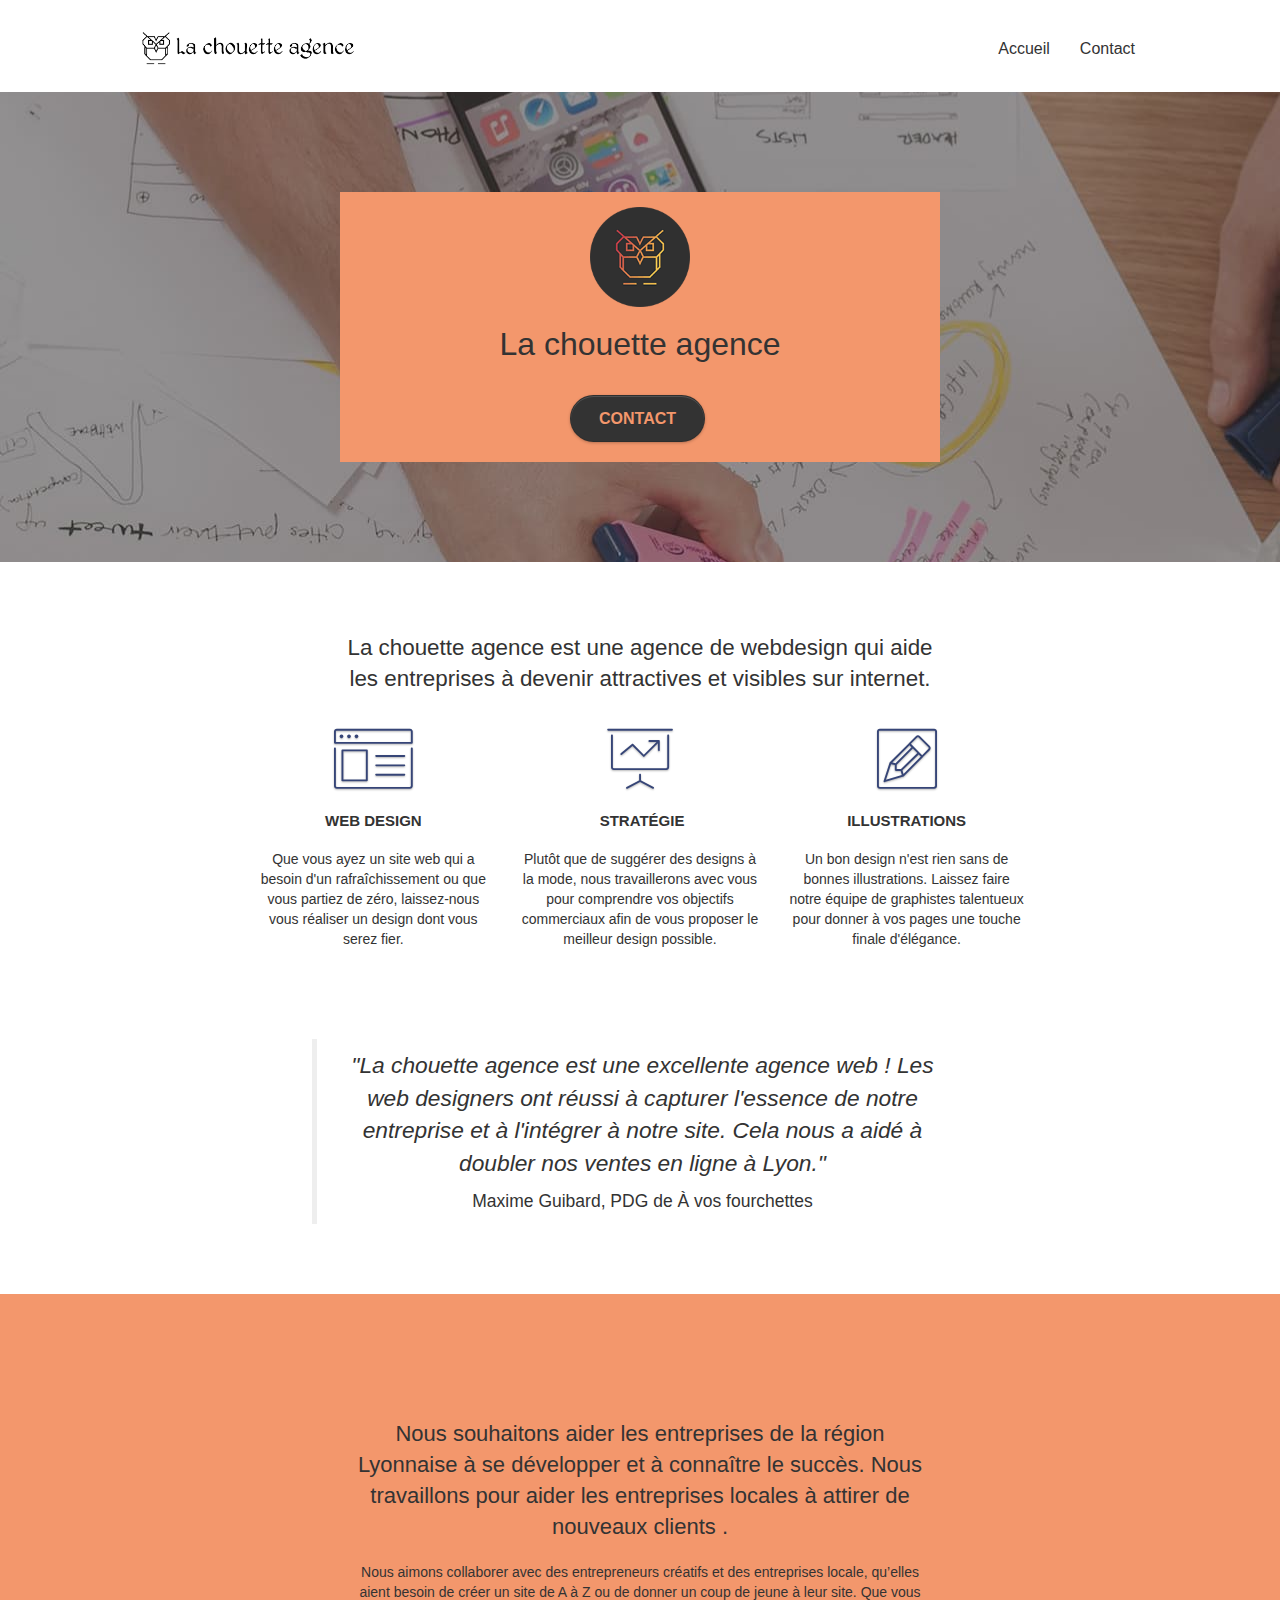
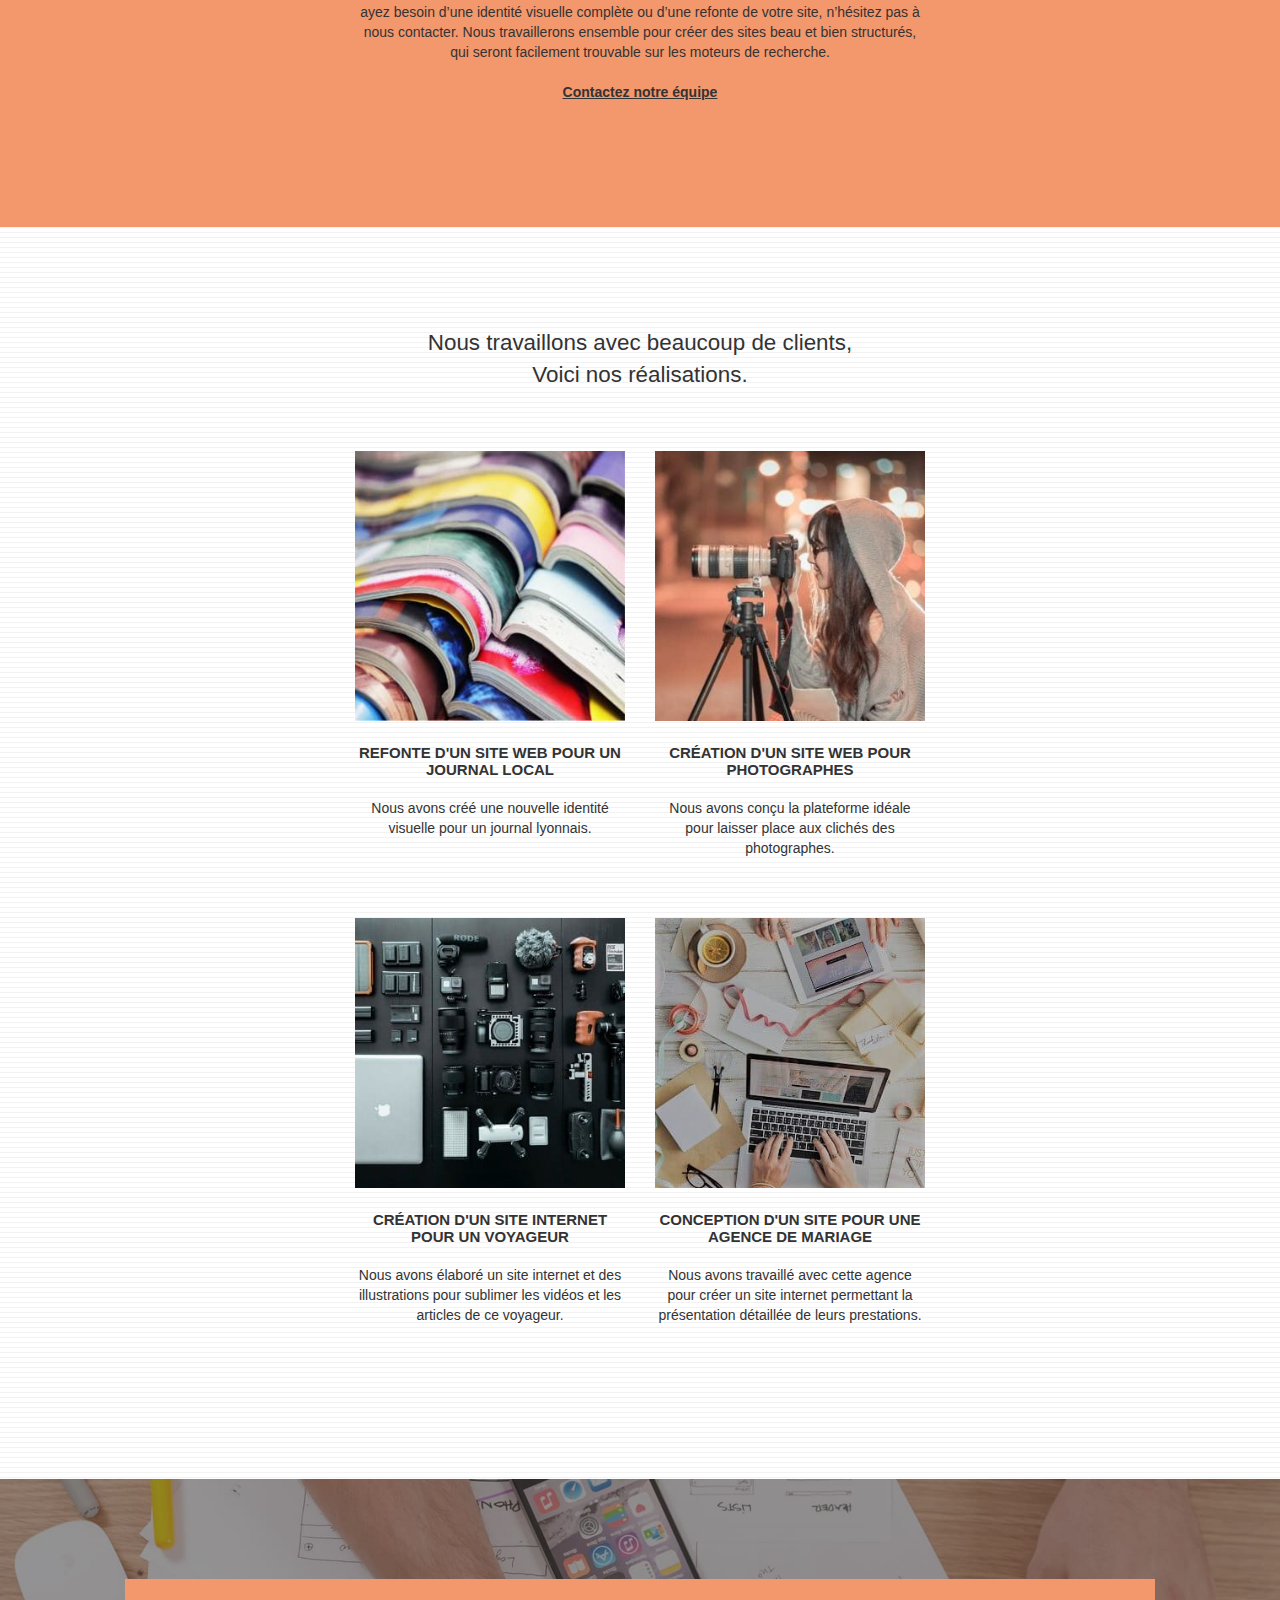
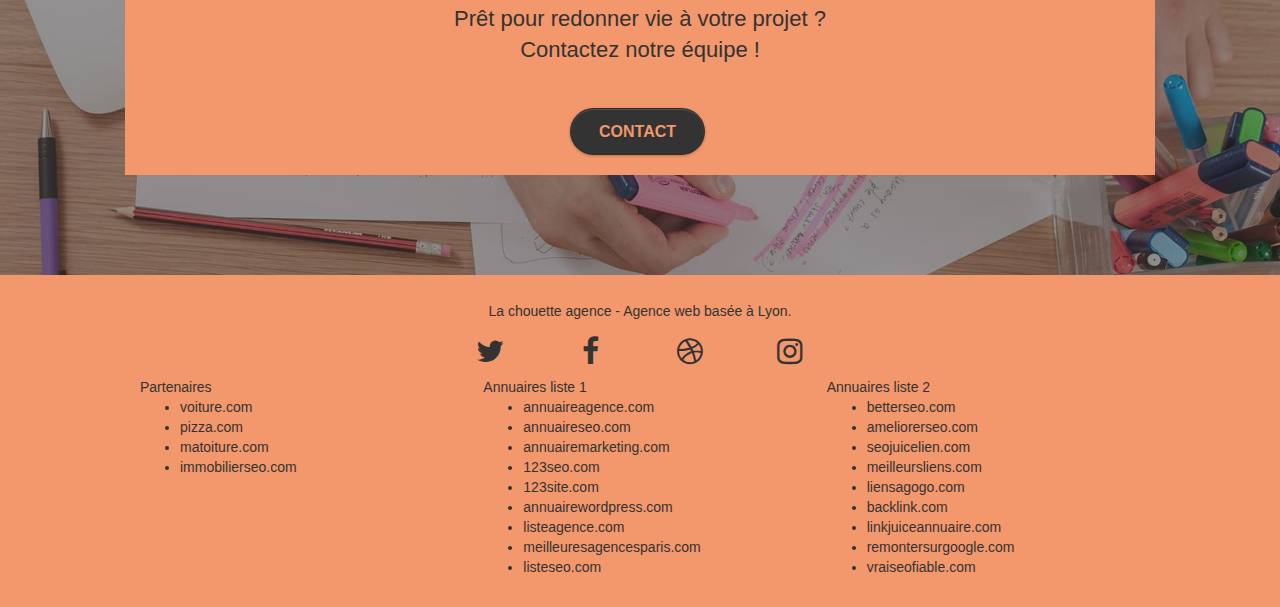
==== commit 0e422817: "Correctif sur le contraste" ====
--- a/index.html
+++ b/index.html
@@ -272,22 +272,22 @@
 				<div class="row row-no-gutters social">
 					<div class="col-sm-3">
 						<div class="text-center">
-							<a class="social" href="index.html" title="Twitter"><span class="fa fa-twitter icon-md"></span></a>
+							<a class="social" href="https://twitter.com/twitterfrance" title="Twitter"><span class="fa fa-twitter icon-md"></span></a>
 						</div>
 					</div>
 					<div class="col-sm-3">
 						<div class="text-center">
-							<a class="social" href="index.html" title="Facebook"><span class="fa fa-facebook icon-md"></span></a>
+							<a class="social" href="https://fr-fr.facebook.com/" title="Facebook"><span class="fa fa-facebook icon-md"></span></a>
 						</div>
 					</div>
 					<div class="col-sm-3">
 						<div class="text-center">
-							<a class="social" href="index.html" title="Dribble"><span class="fa fa-dribbble icon-md"></span></a>
+							<a class="social" href="https://dribbble.com/" title="Dribble"><span class="fa fa-dribbble icon-md"></span></a>
 						</div>
 					</div>
 					<div class="col-sm-3">
 						<div class="text-center">
-							<a class="social" href="index.html" title="Instagram"><span class="fa fa-instagram icon-md"></span></a>
+							<a class="social" href="https://www.instagram.com/?hl=fr" title="Instagram"><span class="fa fa-instagram icon-md"></span></a>
 						</div>
 					</div>
 					<!--Suppression de la ligne de keywords-->
--- a/style.min.css
+++ b/style.min.css
@@ -1 +1 @@
-body{margin:0;padding:0;background:#fff;overflow-x:hidden;-webkit-font-smoothing:antialiased;-moz-osx-font-smoothing:grayscale}a,button{transition:all .3s ease-in-out;outline:0!important}a:hover{text-decoration:none;cursor:pointer}#page-loading-blocs-notifaction{position:fixed;top:0;bottom:0;width:100%;z-index:100000;background:#fff url(img/pageload-spinner.gif) no-repeat center center}.bloc{width:100%;clear:both;background:50% 50% no-repeat;padding:0 50px;-webkit-background-size:cover;-moz-background-size:cover;-o-background-size:cover;background-size:cover;position:relative}.bloc .container{padding-left:0;padding-right:0}.bloc-lg{padding:100px 50px}.bloc-md{padding:50px}.bloc-sm{padding:20px 50px}.bg-b-edge,.bg-bl-edge,.bg-br-edge,.bg-center,.bg-l-edge,.bg-r-edge,.bg-repeat,.bg-t-edge,.bg-tl-edge,.bg-tr-edge{-webkit-background-size:auto!important;-moz-background-size:auto!important;-o-background-size:auto!important;background-size:auto!important}.bg-repeat{background:repeat}.bg-t-edge{background:top no-repeat}.bloc-bg-texture::before{content:"";background-size:2px 2px;position:absolute;top:0;bottom:0;left:0;right:0}.texture-paper::before{background:url(img/texture-paper.png);background-size:280px 280px}.b-parallax{background-attachment:fixed}.d-bloc{color:rgba(255,255,255,.7)}.d-bloc button:hover{color:rgba(255,255,255,.9)}.d-bloc .icon-round,.d-bloc .icon-rounded,.d-bloc .icon-semi-rounded-a,.d-bloc .icon-semi-rounded-b,.d-bloc .icon-square{border-color:rgba(255,255,255,.9)}.d-bloc .divider-h span{border-color:rgba(255,255,255,.2)}.d-bloc .a-btn,.d-bloc .navbar a,.d-bloc .navbar-brand,.d-bloc a .icon-lg,.d-bloc a .icon-md,.d-bloc a .icon-sm,.d-bloc a .icon-xl,.d-bloc h1 a,.d-bloc h2 a,.d-bloc h3 a,.d-bloc h4 a,.d-bloc h5 a,.d-bloc h6 a,.d-bloc p a{color:rgba(80,80,80,1)}.d-bloc .a-btn:hover,.d-bloc .navbar a:hover,.d-bloc .navbar-brand:hover,.d-bloc a:hover .icon-lg,.d-bloc a:hover .icon-md,.d-bloc a:hover .icon-sm,.d-bloc a:hover .icon-xl,.d-bloc h1 a:hover,.d-bloc h2 a:hover,.d-bloc h3 a:hover,.d-bloc h4 a:hover,.d-bloc h5 a:hover,.d-bloc h6 a:hover,.d-bloc p a:hover{color:rgba(80,80,80,.6)}.d-bloc .navbar-toggle .icon-bar{background:rgba(255,255,255,1)}.d-bloc .btn-wire,.d-bloc .btn-wire:hover{color:rgba(255,255,255,1);border-color:rgba(255,255,255,1)}.d-bloc .panel{color:rgba(0,0,0,.5)}.d-bloc .panel button:hover{color:rgba(0,0,0,.7)}.d-bloc .panel icon{border-color:rgba(0,0,0,.7)}.d-bloc .panel .divider-h span{border-color:rgba(0,0,0,.1)}.d-bloc .panel .a-btn{color:rgba(0,0,0,.6)}.d-bloc .panel .a-btn:hover{color:rgba(0,0,0,1)}.d-bloc .panel .btn-wire,.d-bloc .panel .btn-wire:hover{color:rgba(0,0,0,.7);border-color:rgba(0,0,0,.3)}.d-bloc .panel,.l-bloc{color:rgba(0,0,0,.5)}.d-bloc .panel button:hover,.l-bloc button:hover{color:rgba(0,0,0,.7)}.l-bloc .icon-round,.l-bloc .icon-rounded,.l-bloc .icon-semi-rounded-a,.l-bloc .icon-semi-rounded-b,.l-bloc .icon-square{border-color:rgba(0,0,0,.7)}.d-bloc .panel .divider-h span,.l-bloc .divider-h span{border-color:rgba(0,0,0,.1)}.d-bloc .panel .a-btn,.l-bloc .a-btn,.l-bloc .navbar a,.l-bloc .navbar-brand,.l-bloc a .icon-lg,.l-bloc a .icon-md,.l-bloc a .icon-sm,.l-bloc a .icon-xl,.l-bloc h1 a,.l-bloc h2 a,.l-bloc h3 a,.l-bloc h4 a,.l-bloc h5 a,.l-bloc h6 a,.l-bloc p a{color:rgba(0,0,0,.6)}.d-bloc .panel .a-btn:hover,.l-bloc .a-btn:hover,.l-bloc .navbar a:hover,.l-bloc .navbar-brand:hover,.l-bloc a:hover .icon-lg,.l-bloc a:hover .icon-md,.l-bloc a:hover .icon-sm,.l-bloc a:hover .icon-xl,.l-bloc h1 a:hover,.l-bloc h2 a:hover,.l-bloc h3 a:hover,.l-bloc h4 a:hover,.l-bloc h5 a:hover,.l-bloc h6 a:hover,.l-bloc p a:hover{color:rgba(0,0,0,1)}.l-bloc .navbar-toggle .icon-bar{color:rgba(0,0,0,.6)}.d-bloc .panel .btn-wire,.d-bloc .panel .btn-wire:hover,.l-bloc .btn-wire,.l-bloc .btn-wire:hover{color:rgba(0,0,0,.7);border-color:rgba(0,0,0,.3)}.voffset{margin-top:30px}.voffset-lg{margin-top:80px}.row-no-gutters{margin-right:0;margin-left:0}.row.row-no-gutters>[class*=" col-"],.row.row-no-gutters>[class^=col-]{padding-right:0;padding-left:0}#bloc-1-hero h1{font-size:32px}.navbar{margin-bottom:0;z-index:1}.navbar-brand{height:auto;padding:3px 15px;font-size:25px;font-weight:400;font-weight:600;line-height:44px}.navbar-brand img{max-height:200px;margin:0 5px 0 0;display:inline}.navbar-brand img[src$=svg]{min-width:100px}.nav-center .navbar-brand img{margin:0}.navbar .nav{padding-top:2px;margin-right:-16px;float:right;z-index:1}.nav>li{float:left;margin-top:4px;font-size:16px}.navbar-nav .open .dropdown-menu>li>a{text-align:inherit}.nav>li a:focus,.nav>li a:hover{background:0 0}.navbar-toggle{margin:10px 10px 0 0;border:0}.navbar-toggle:hover{background:0 0!important}.navbar-toggle .icon-bar{background-color:rgba(0,0,0,.5);width:26px}.nav-invert .navbar .nav{float:left}.nav-invert .navbar-brand,.nav-invert .navbar-header{float:right;position:relative;z-index:2}.titre-bloc2{font-size:1.6em}#citation-texte{font-size:1.3em;font-style:italic;color:#333!important}.pied-titre{font-size:1em;margin-top:.5em;margin-bottom:1em}#citation-auteur{font-size:1em;font-style:normal;color:#333!important}@media (min-width:768px){.site-navigation{position:absolute;top:50%;right:20px;transform:translate(0,-50%);-webkit-transform:translateY(-50%)}.nav>li .dropdown-menu a,.nav>li .dropdown-menu a:hover{color:#484848}.nav-invert .site-navigation{left:0;right:0}.nav-center{text-align:center}.nav-center .navbar-header{width:100%}.nav-center .nav>li,.nav-center .navbar-brand,.nav-center .navbar-header{float:none;display:inline-block}.nav-center .site-navigation{position:relative;width:100%;right:0;margin-right:0;margin-top:20px}.nav-center.mini-nav .navbar-toggle{float:none;margin:10px auto 0}}.nav>li>.dropdown a{background:0 0!important;display:block;padding:14px 15px}nav .caret{margin:0 5px}.dropdown-menu .dropdown-menu{top:-8px;left:100%}.dropdown-menu .dropmenu-flow-right{top:100%;left:0;margin-left:-1px;border-top-left-radius:0;border-top-right-radius:0}.dropdown-menu .dropdown span{border:4px solid #000;border-top-color:transparent;border-right-color:transparent;border-bottom-color:transparent;margin:6px -5px 0 0!important;float:right}.mg-md{margin-top:10px;margin-bottom:20px}.mg-lg{margin-top:10px;margin-bottom:40px}.btn{margin:0 5px 5px 0}.btn.pull-right{margin:0 0 5px 5px}.btn-d,.btn-d:focus,.btn-d:hover{color:#fff;background:rgba(0,0,0,.3)}button{outline:0!important}.btn-rd{border-radius:40px}.btn-clean{border:1px solid rgba(0,0,0,.08);border-bottom-color:rgba(0,0,0,.1);text-shadow:0 1px 0 rgba(0,0,1,.1);box-shadow:0 1px 3px rgba(0,0,1,.25),inset 0 1px 0 0 rgba(255,255,255,.15)}.icon-md{font-size:30px!important}.icon-lg{font-size:60px!important}.sm-shadow{text-shadow:0 1px 2px rgba(0,0,0,.3)}.panel-sq,.panel-sq .panel-footer,.panel-sq .panel-heading{border-radius:0}.panel-rd{border-radius:30px}.panel-rd .panel-heading{border-radius:29px 29px 0 0}.panel-rd .panel-footer{border-radius:0 0 29px 29px}.form-control{border-color:rgba(0,0,0,.1);box-shadow:none}.scrollToTop{width:40px;height:40px;position:fixed;bottom:20px;right:20px;opacity:0;z-index:500;transition:all .3s ease-in-out}.scrollToTop span{margin-top:6px}.showScrollTop{font-size:14px;opacity:1}a[data-lightbox]{position:relative;display:block;text-align:center}a[data-lightbox]:hover::before{content:"+";font-family:HelveticaNeue-Light,"Helvetica Neue Light","Helvetica Neue",Helvetica,Arial;font-size:32px;width:50px;height:50px;margin-left:-25px;border-radius:50%;background:rgba(0,0,0,.6);color:#fff;font-weight:100;z-index:1;position:absolute;top:50%;transform:translateY(-50%);-webkit-transform:translateY(-50%)}a[data-lightbox]:hover img{opacity:.6;-webkit-animation-fill-mode:none;animation-fill-mode:none}#lightbox-modal{display:flex;align-items:center}#lightbox-modal .modal-dialog{width:90%;max-width:900px;margin:0 auto 0}#lightbox-modal .modal-dialog img{max-height:90vh;margin:0 auto}.lightbox-caption{padding:20px;color:#fff;background:rgba(0,0,0,.5);position:absolute;left:15px;right:15px;bottom:5px}.close-lightbox{color:#fff;font-size:30px;position:absolute;top:20px;right:20px;z-index:20;background:rgba(0,0,0,.5);border:none;line-height:30px;padding:0 9px 5px;opacity:.3}.close-lightbox:hover,.next-lightbox:hover,.prev-lightbox:hover{opacity:1;color:#fff}.next-lightbox,.prev-lightbox{font-size:20px;color:rgba(255,255,255,.9);background:rgba(0,0,0,.5);transition:all .2s ease-in-out;position:absolute;top:45%;z-index:1;opacity:.4}.next-lightbox{padding:6px 8px 1px 13px;right:25px}.prev-lightbox{padding:6px 13px 1px 10px;left:25px}.snapshot-lb .modal-body{padding-bottom:45px}.snapshot-lb .lightbox-caption{padding:0;color:rgba(0,0,0,.5);background:0 0}.btn,a,h1,h2,h3,h4,h5,h6,label,p{font-family:helvetica;font-weight:400;color:#575757!important}.container{max-width:1000px}.hero-bloc-text{font-size:38px}.hero-bloc-text-sub{font-size:36px}.statement-bloc-text{line-height:26px;font-style:italic;font-size:20px;text-align:center;font-weight:lighter;max-width:520px;margin:auto auto auto auto}p{font-size:1em}.tight-width-whitespace{max-width:600px;margin:auto auto auto auto}.h1{font-size:20px;font-family:"Open Sans"}.cta-hero{margin-top:22px;color:#fff!important;text-transform:uppercase;padding:12px 28px 12px 28px;font-size:16px;font-weight:700}.social{max-width:400px;margin:10px auto 10px auto}h2{font-size:22px;line-height:1.4em}h3{font-size:15px;text-transform:uppercase;font-weight:700;color:#333!important}.med-width-whitespace{max-width:800px;margin:auto auto auto auto;box-shadow:0 0 0 #000}h1{color:#333!important}h4{color:#333!important}.icons{margin-bottom:14px;margin-top:24px}.white{color:#fff!important}.portfolio-thumb{margin-bottom:24px}.portfolio-row{margin-bottom:44px;margin-top:50px}.avatar{box-shadow:0 4px 9px rgba(0,0,0,.3)}.black-background{background-color:rgba(165,147,99,.7);padding:40px 40px 40px 40px}.bold-link{font-weight:900;text-decoration:underline!important}.bgc-white{background-color:#fff}.bgc-dark-slate-blue{background-color:#f3976c}.acces-1{color:#333!important}.tangerine-back{background-color:#f3976c;padding-top:15px;padding-bottom:15px}.bgc-atomic-tangerine{background-color:#f3976c}.tc-white{color:#f3976c!important}.btn-grey{background:#333!important;color:#f3976c!important}.btn-atomic-tangerine{background:#f3976c;color:#333!important}.btn-atomic-tangerine:hover{background:#c27956!important;color:#fff!important}.ltc-white{color:#fff!important}.ltc-white:hover{color:#ccc!important}.ltc-atomic-tangerine{color:#f3976c!important}.ltc-atomic-tangerine:hover{color:#c27956!important}.icon-dark-slate-blue{color:#364577!important;border-color:#364577!important}.bg-dots-bg{background-image:url(img/dots-bg.png)}.bg-lines-h2-bg{background-image:url(img/lines-h2-bg.png)}.bg-banniere{background-image:url(img/la-chouette-agence-banniere.jpg)}.bg-presentation{background-image:url(img/image-de-presentation.jpg)}@media (max-width:1024px){.bloc{padding-left:20px;padding-right:20px}.bloc-tile-2.full-width-bloc .container,.bloc-tile-3.full-width-bloc .container,.bloc-tile-4.full-width-bloc .container,.bloc.full-width-bloc{padding-left:0;padding-right:0}}@media (max-width:992px) and (min-width:768px){.navbar .nav{max-width:80%}.nav-center.navbar .nav{max-width:100%}}@media only screen and (min-width:768px) and (max-width:1024px) and (orientation:landscape){.b-parallax{background-attachment:scroll}}@media only screen and (min-width:1024px) and (max-width:1366px) and (-webkit-min-device-pixel-ratio:1.5){.b-parallax{background-attachment:scroll}}@media (max-width:991px){.container{width:100%}.b-parallax{background-attachment:scroll}#hero-bloc,.page-container{overflow-x:hidden;position:relative}.bloc-group,.bloc-group .bloc{display:block;width:100%}.bloc-fill-screen .fill-bloc-bottom-edge,.bloc-fill-screen .fill-bloc-top-edge{padding:0 20px}}@media (max-width:767px){.page-container{overflow-x:hidden;position:relative}#disqus_thread,h1,h2,h3,h4,h5,h6,p{padding-left:10px!important;padding-right:10px!important}.b-parallax{background-attachment:scroll}.navbar .nav{padding-top:0;border-top:1px solid rgba(0,0,0,.2);float:none!important}.navbar.row{margin-left:0;margin-right:0}.site-navigation{position:inherit;transform:none;-webkit-transform:none;-ms-transform:none}.nav>li{margin-top:0;border-bottom:1px solid rgba(0,0,0,.1);background:rgba(0,0,0,.05);text-align:left;padding-left:15px;width:100%}.nav>li:hover{background:rgba(0,0,0,.08)}.dropdown .dropdown a .caret{float:none;margin:5px 0 0 10px!important;border:4px solid #000;border-bottom-color:transparent;border-right-color:transparent;border-left-color:transparent}#hero-bloc .navbar .nav{background:rgba(0,0,0,.8)}#hero-bloc .navbar .nav a{color:rgba(255,255,255,.6)}.hero{padding:50px 0}.hero-nav{left:-1px;right:-1px}.navbar-collapse{padding:0;overflow-x:hidden;-webkit-box-shadow:none;box-shadow:none}.navbar-brand img{max-height:40px;width:auto}.nav-invert .navbar-header{float:none;width:100%}.nav-invert .navbar-toggle{float:left;margin-left:10px}.bloc{padding-left:0;padding-right:0}.bloc-lg,.bloc-xl,.bloc-xxl{padding:40px 0}.bloc-md,.bloc-sm{padding-left:0;padding-right:0}.bloc-fill-screen .fill-bloc-bottom-edge,.bloc-fill-screen .fill-bloc-top-edge,.bloc-tile-2 .container,.bloc-tile-3 .container,.bloc-tile-4 .container{padding-left:0;padding-right:0}.a-block{padding:0 10px}.btn-dwn{display:none}.voffset{margin-top:5px}.voffset-md{margin-top:20px}.voffset-lg{margin-top:30px}form{padding:5px}.close-lightbox{display:inline-block}.blocsapp-device-iphone5{background-size:216px 425px;padding-top:60px;width:216px;height:425px}.blocsapp-device-iphone5 img{width:180px;height:320px}}@media (max-width:400px){.bloc{padding-left:0;padding-right:0}}@media (max-width:767px){.bloc-mob-center-text{text-align:center}}+body{margin:0;padding:0;background:#fff;overflow-x:hidden;-webkit-font-smoothing:antialiased;-moz-osx-font-smoothing:grayscale}a,button{transition:all .3s ease-in-out;outline:0!important}a:hover{text-decoration:none;cursor:pointer}#page-loading-blocs-notifaction{position:fixed;top:0;bottom:0;width:100%;z-index:100000;background:#fff url(img/pageload-spinner.gif) no-repeat center center}.bloc{width:100%;clear:both;background:50% 50% no-repeat;padding:0 50px;-webkit-background-size:cover;-moz-background-size:cover;-o-background-size:cover;background-size:cover;position:relative}.bloc .container{padding-left:0;padding-right:0}.bloc-lg{padding:100px 50px}.bloc-md{padding:50px}.bloc-sm{padding:20px 50px}.bg-b-edge,.bg-bl-edge,.bg-br-edge,.bg-center,.bg-l-edge,.bg-r-edge,.bg-repeat,.bg-t-edge,.bg-tl-edge,.bg-tr-edge{-webkit-background-size:auto!important;-moz-background-size:auto!important;-o-background-size:auto!important;background-size:auto!important}.bg-repeat{background:repeat}.bg-t-edge{background:top no-repeat}.bloc-bg-texture::before{content:"";background-size:2px 2px;position:absolute;top:0;bottom:0;left:0;right:0}.texture-paper::before{background:url(img/texture-paper.png);background-size:280px 280px}.b-parallax{background-attachment:fixed}.d-bloc{color:rgba(255,255,255,.7)}.d-bloc button:hover{color:rgba(255,255,255,.9)}.d-bloc .icon-round,.d-bloc .icon-rounded,.d-bloc .icon-semi-rounded-a,.d-bloc .icon-semi-rounded-b,.d-bloc .icon-square{border-color:rgba(255,255,255,.9)}.d-bloc .divider-h span{border-color:rgba(255,255,255,.2)}.d-bloc .a-btn,.d-bloc .navbar a,.d-bloc .navbar-brand,.d-bloc a .icon-lg,.d-bloc a .icon-md,.d-bloc a .icon-sm,.d-bloc a .icon-xl,.d-bloc h1 a,.d-bloc h2 a,.d-bloc h3 a,.d-bloc h4 a,.d-bloc h5 a,.d-bloc h6 a,.d-bloc p a{color:rgba(80,80,80,1)}.d-bloc .a-btn:hover,.d-bloc .navbar a:hover,.d-bloc .navbar-brand:hover,.d-bloc a:hover .icon-lg,.d-bloc a:hover .icon-md,.d-bloc a:hover .icon-sm,.d-bloc a:hover .icon-xl,.d-bloc h1 a:hover,.d-bloc h2 a:hover,.d-bloc h3 a:hover,.d-bloc h4 a:hover,.d-bloc h5 a:hover,.d-bloc h6 a:hover,.d-bloc p a:hover{color:rgba(80,80,80,.6)}.d-bloc .navbar-toggle .icon-bar{background:rgba(255,255,255,1)}.d-bloc .btn-wire,.d-bloc .btn-wire:hover{color:rgba(255,255,255,1);border-color:rgba(255,255,255,1)}.d-bloc .panel{color:rgba(0,0,0,.5)}.d-bloc .panel button:hover{color:rgba(0,0,0,.7)}.d-bloc .panel icon{border-color:rgba(0,0,0,.7)}.d-bloc .panel .divider-h span{border-color:rgba(0,0,0,.1)}.d-bloc .panel .a-btn{color:rgba(0,0,0,.6)}.d-bloc .panel .a-btn:hover{color:rgba(0,0,0,1)}.d-bloc .panel .btn-wire,.d-bloc .panel .btn-wire:hover{color:rgba(0,0,0,.7);border-color:rgba(0,0,0,.3)}.d-bloc .panel,.l-bloc{color:rgba(0,0,0,.5)}.d-bloc .panel button:hover,.l-bloc button:hover{color:rgba(0,0,0,.7)}.l-bloc .icon-round,.l-bloc .icon-rounded,.l-bloc .icon-semi-rounded-a,.l-bloc .icon-semi-rounded-b,.l-bloc .icon-square{border-color:rgba(0,0,0,.7)}.d-bloc .panel .divider-h span,.l-bloc .divider-h span{border-color:rgba(0,0,0,.1)}.d-bloc .panel .a-btn,.l-bloc .a-btn,.l-bloc .navbar a,.l-bloc .navbar-brand,.l-bloc a .icon-lg,.l-bloc a .icon-md,.l-bloc a .icon-sm,.l-bloc a .icon-xl,.l-bloc h1 a,.l-bloc h2 a,.l-bloc h3 a,.l-bloc h4 a,.l-bloc h5 a,.l-bloc h6 a,.l-bloc p a{color:rgba(0,0,0,.6)}.d-bloc .panel .a-btn:hover,.l-bloc .a-btn:hover,.l-bloc .navbar a:hover,.l-bloc .navbar-brand:hover,.l-bloc a:hover .icon-lg,.l-bloc a:hover .icon-md,.l-bloc a:hover .icon-sm,.l-bloc a:hover .icon-xl,.l-bloc h1 a:hover,.l-bloc h2 a:hover,.l-bloc h3 a:hover,.l-bloc h4 a:hover,.l-bloc h5 a:hover,.l-bloc h6 a:hover,.l-bloc p a:hover{color:rgba(0,0,0,1)}.l-bloc .navbar-toggle .icon-bar{color:rgba(0,0,0,.6)}.d-bloc .panel .btn-wire,.d-bloc .panel .btn-wire:hover,.l-bloc .btn-wire,.l-bloc .btn-wire:hover{color:rgba(0,0,0,.7);border-color:rgba(0,0,0,.3)}.voffset{margin-top:30px}.voffset-lg{margin-top:80px}.row-no-gutters{margin-right:0;margin-left:0}.row.row-no-gutters>[class*=" col-"],.row.row-no-gutters>[class^=col-]{padding-right:0;padding-left:0}#bloc-1-hero h1{font-size:32px}.navbar{margin-bottom:0;z-index:1}.navbar-brand{height:auto;padding:3px 15px;font-size:25px;font-weight:400;font-weight:600;line-height:44px}.navbar-brand img{max-height:200px;margin:0 5px 0 0;display:inline}.navbar-brand img[src$=svg]{min-width:100px}.nav-center .navbar-brand img{margin:0}.navbar .nav{padding-top:2px;margin-right:-16px;float:right;z-index:1}.nav>li{float:left;margin-top:4px;font-size:16px}.navbar-nav .open .dropdown-menu>li>a{text-align:inherit}.nav>li a:focus,.nav>li a:hover{background:0 0}.navbar-toggle{margin:10px 10px 0 0;border:0}.navbar-toggle:hover{background:0 0!important}.navbar-toggle .icon-bar{background-color:rgba(0,0,0,.5);width:26px}.nav-invert .navbar .nav{float:left}.nav-invert .navbar-brand,.nav-invert .navbar-header{float:right;position:relative;z-index:2}.titre-bloc2{font-size:1.6em}#citation-texte{font-size:1.3em;font-style:italic;color:#333!important}.pied-titre{font-size:1em;margin-top:.5em;margin-bottom:1em}#citation-auteur{font-size:1em;font-style:normal;color:#333!important}@media (min-width:768px){.site-navigation{position:absolute;top:50%;right:20px;transform:translate(0,-50%);-webkit-transform:translateY(-50%)}.nav>li .dropdown-menu a,.nav>li .dropdown-menu a:hover{color:#484848}.nav-invert .site-navigation{left:0;right:0}.nav-center{text-align:center}.nav-center .navbar-header{width:100%}.nav-center .nav>li,.nav-center .navbar-brand,.nav-center .navbar-header{float:none;display:inline-block}.nav-center .site-navigation{position:relative;width:100%;right:0;margin-right:0;margin-top:20px}.nav-center.mini-nav .navbar-toggle{float:none;margin:10px auto 0}}.nav>li>.dropdown a{background:0 0!important;display:block;padding:14px 15px}nav .caret{margin:0 5px}.dropdown-menu .dropdown-menu{top:-8px;left:100%}.dropdown-menu .dropmenu-flow-right{top:100%;left:0;margin-left:-1px;border-top-left-radius:0;border-top-right-radius:0}.dropdown-menu .dropdown span{border:4px solid #000;border-top-color:transparent;border-right-color:transparent;border-bottom-color:transparent;margin:6px -5px 0 0!important;float:right}.mg-md{margin-top:10px;margin-bottom:20px}.mg-lg{margin-top:10px;margin-bottom:40px}.btn{margin:0 5px 5px 0}.btn.pull-right{margin:0 0 5px 5px}.btn-d,.btn-d:focus,.btn-d:hover{color:#fff;background:rgba(0,0,0,.3)}button{outline:0!important}.btn-rd{border-radius:40px}.btn-clean{border:1px solid rgba(0,0,0,.08);border-bottom-color:rgba(0,0,0,.1);text-shadow:0 1px 0 rgba(0,0,1,.1);box-shadow:0 1px 3px rgba(0,0,1,.25),inset 0 1px 0 0 rgba(255,255,255,.15)}.icon-md{font-size:30px!important}.icon-lg{font-size:60px!important}.sm-shadow{text-shadow:0 1px 2px rgba(0,0,0,.3)}.panel-sq,.panel-sq .panel-footer,.panel-sq .panel-heading{border-radius:0}.panel-rd{border-radius:30px}.panel-rd .panel-heading{border-radius:29px 29px 0 0}.panel-rd .panel-footer{border-radius:0 0 29px 29px}.form-control{border-color:rgba(0,0,0,.1);box-shadow:none}.scrollToTop{width:40px;height:40px;position:fixed;bottom:20px;right:20px;opacity:0;z-index:500;transition:all .3s ease-in-out}.scrollToTop span{margin-top:6px}.showScrollTop{font-size:14px;opacity:1}a[data-lightbox]{position:relative;display:block;text-align:center}a[data-lightbox]:hover::before{content:"+";font-family:HelveticaNeue-Light,"Helvetica Neue Light","Helvetica Neue",Helvetica,Arial;font-size:32px;width:50px;height:50px;margin-left:-25px;border-radius:50%;background:rgba(0,0,0,.6);color:#fff;font-weight:100;z-index:1;position:absolute;top:50%;transform:translateY(-50%);-webkit-transform:translateY(-50%)}a[data-lightbox]:hover img{opacity:.6;-webkit-animation-fill-mode:none;animation-fill-mode:none}#lightbox-modal{display:flex;align-items:center}#lightbox-modal .modal-dialog{width:90%;max-width:900px;margin:0 auto 0}#lightbox-modal .modal-dialog img{max-height:90vh;margin:0 auto}.lightbox-caption{padding:20px;color:#fff;background:rgba(0,0,0,.5);position:absolute;left:15px;right:15px;bottom:5px}.close-lightbox{color:#fff;font-size:30px;position:absolute;top:20px;right:20px;z-index:20;background:rgba(0,0,0,.5);border:none;line-height:30px;padding:0 9px 5px;opacity:.3}.close-lightbox:hover,.next-lightbox:hover,.prev-lightbox:hover{opacity:1;color:#fff}.next-lightbox,.prev-lightbox{font-size:20px;color:rgba(255,255,255,.9);background:rgba(0,0,0,.5);transition:all .2s ease-in-out;position:absolute;top:45%;z-index:1;opacity:.4}.next-lightbox{padding:6px 8px 1px 13px;right:25px}.prev-lightbox{padding:6px 13px 1px 10px;left:25px}.snapshot-lb .modal-body{padding-bottom:45px}.snapshot-lb .lightbox-caption{padding:0;color:rgba(0,0,0,.5);background:0 0}.btn,a,h1,h2,h3,h4,h5,h6,label,p{font-family:helvetica;font-weight:400;color:#333!important}.container{max-width:1000px}.hero-bloc-text{font-size:38px}.hero-bloc-text-sub{font-size:36px}.statement-bloc-text{line-height:26px;font-style:italic;font-size:20px;text-align:center;font-weight:lighter;max-width:520px;margin:auto auto auto auto}p{font-size:1em}.tight-width-whitespace{max-width:600px;margin:auto auto auto auto}.h1{font-size:20px;font-family:"Open Sans"}.cta-hero{margin-top:22px;color:#fff!important;text-transform:uppercase;padding:12px 28px 12px 28px;font-size:16px;font-weight:700}.social{max-width:400px;margin:10px auto 10px auto}h2{font-size:22px;line-height:1.4em}h3{font-size:15px;text-transform:uppercase;font-weight:700;color:#333!important}.med-width-whitespace{max-width:800px;margin:auto auto auto auto;box-shadow:0 0 0 #000}h1{color:#333!important}h4{color:#333!important}.icons{margin-bottom:14px;margin-top:24px}.white{color:#fff!important}.portfolio-thumb{margin-bottom:24px}.portfolio-row{margin-bottom:44px;margin-top:50px}.avatar{box-shadow:0 4px 9px rgba(0,0,0,.3)}.black-background{background-color:rgba(165,147,99,.7);padding:40px 40px 40px 40px}.bold-link{font-weight:900;text-decoration:underline!important}.bgc-white{background-color:#fff}.bgc-dark-slate-blue{background-color:#f3976c}.acces-1{color:#333!important}.tangerine-back{background-color:#f3976c;padding-top:15px;padding-bottom:15px}.bgc-atomic-tangerine{background-color:#f3976c}.tc-white{color:#f3976c!important}.btn-grey{background:#333!important;color:#f3976c!important}.btn-atomic-tangerine{background:#f3976c;color:#333!important}.btn-atomic-tangerine:hover{background:#c27956!important;color:#fff!important}.ltc-white{color:#fff!important}.ltc-white:hover{color:#ccc!important}.ltc-atomic-tangerine{color:#f3976c!important}.ltc-atomic-tangerine:hover{color:#c27956!important}.icon-dark-slate-blue{color:#364577!important;border-color:#364577!important}.bg-dots-bg{background-image:url(img/dots-bg.png)}.bg-lines-h2-bg{background-image:url(img/lines-h2-bg.png)}.bg-banniere{background-image:url(img/la-chouette-agence-banniere.jpg)}.bg-presentation{background-image:url(img/image-de-presentation.jpg)}@media (max-width:1024px){.bloc{padding-left:20px;padding-right:20px}.bloc-tile-2.full-width-bloc .container,.bloc-tile-3.full-width-bloc .container,.bloc-tile-4.full-width-bloc .container,.bloc.full-width-bloc{padding-left:0;padding-right:0}}@media (max-width:992px) and (min-width:768px){.navbar .nav{max-width:80%}.nav-center.navbar .nav{max-width:100%}}@media only screen and (min-width:768px) and (max-width:1024px) and (orientation:landscape){.b-parallax{background-attachment:scroll}}@media only screen and (min-width:1024px) and (max-width:1366px) and (-webkit-min-device-pixel-ratio:1.5){.b-parallax{background-attachment:scroll}}@media (max-width:991px){.container{width:100%}.b-parallax{background-attachment:scroll}#hero-bloc,.page-container{overflow-x:hidden;position:relative}.bloc-group,.bloc-group .bloc{display:block;width:100%}.bloc-fill-screen .fill-bloc-bottom-edge,.bloc-fill-screen .fill-bloc-top-edge{padding:0 20px}}@media (max-width:767px){.page-container{overflow-x:hidden;position:relative}#disqus_thread,h1,h2,h3,h4,h5,h6,p{padding-left:10px!important;padding-right:10px!important}.b-parallax{background-attachment:scroll}.navbar .nav{padding-top:0;border-top:1px solid rgba(0,0,0,.2);float:none!important}.navbar.row{margin-left:0;margin-right:0}.site-navigation{position:inherit;transform:none;-webkit-transform:none;-ms-transform:none}.nav>li{margin-top:0;border-bottom:1px solid rgba(0,0,0,.1);background:rgba(0,0,0,.05);text-align:left;padding-left:15px;width:100%}.nav>li:hover{background:rgba(0,0,0,.08)}.dropdown .dropdown a .caret{float:none;margin:5px 0 0 10px!important;border:4px solid #000;border-bottom-color:transparent;border-right-color:transparent;border-left-color:transparent}#hero-bloc .navbar .nav{background:rgba(0,0,0,.8)}#hero-bloc .navbar .nav a{color:rgba(255,255,255,.6)}.hero{padding:50px 0}.hero-nav{left:-1px;right:-1px}.navbar-collapse{padding:0;overflow-x:hidden;-webkit-box-shadow:none;box-shadow:none}.navbar-brand img{max-height:40px;width:auto}.nav-invert .navbar-header{float:none;width:100%}.nav-invert .navbar-toggle{float:left;margin-left:10px}.bloc{padding-left:0;padding-right:0}.bloc-lg,.bloc-xl,.bloc-xxl{padding:40px 0}.bloc-md,.bloc-sm{padding-left:0;padding-right:0}.bloc-fill-screen .fill-bloc-bottom-edge,.bloc-fill-screen .fill-bloc-top-edge,.bloc-tile-2 .container,.bloc-tile-3 .container,.bloc-tile-4 .container{padding-left:0;padding-right:0}.a-block{padding:0 10px}.btn-dwn{display:none}.voffset{margin-top:5px}.voffset-md{margin-top:20px}.voffset-lg{margin-top:30px}form{padding:5px}.close-lightbox{display:inline-block}.blocsapp-device-iphone5{background-size:216px 425px;padding-top:60px;width:216px;height:425px}.blocsapp-device-iphone5 img{width:180px;height:320px}}@media (max-width:400px){.bloc{padding-left:0;padding-right:0}}@media (max-width:767px){.bloc-mob-center-text{text-align:center}}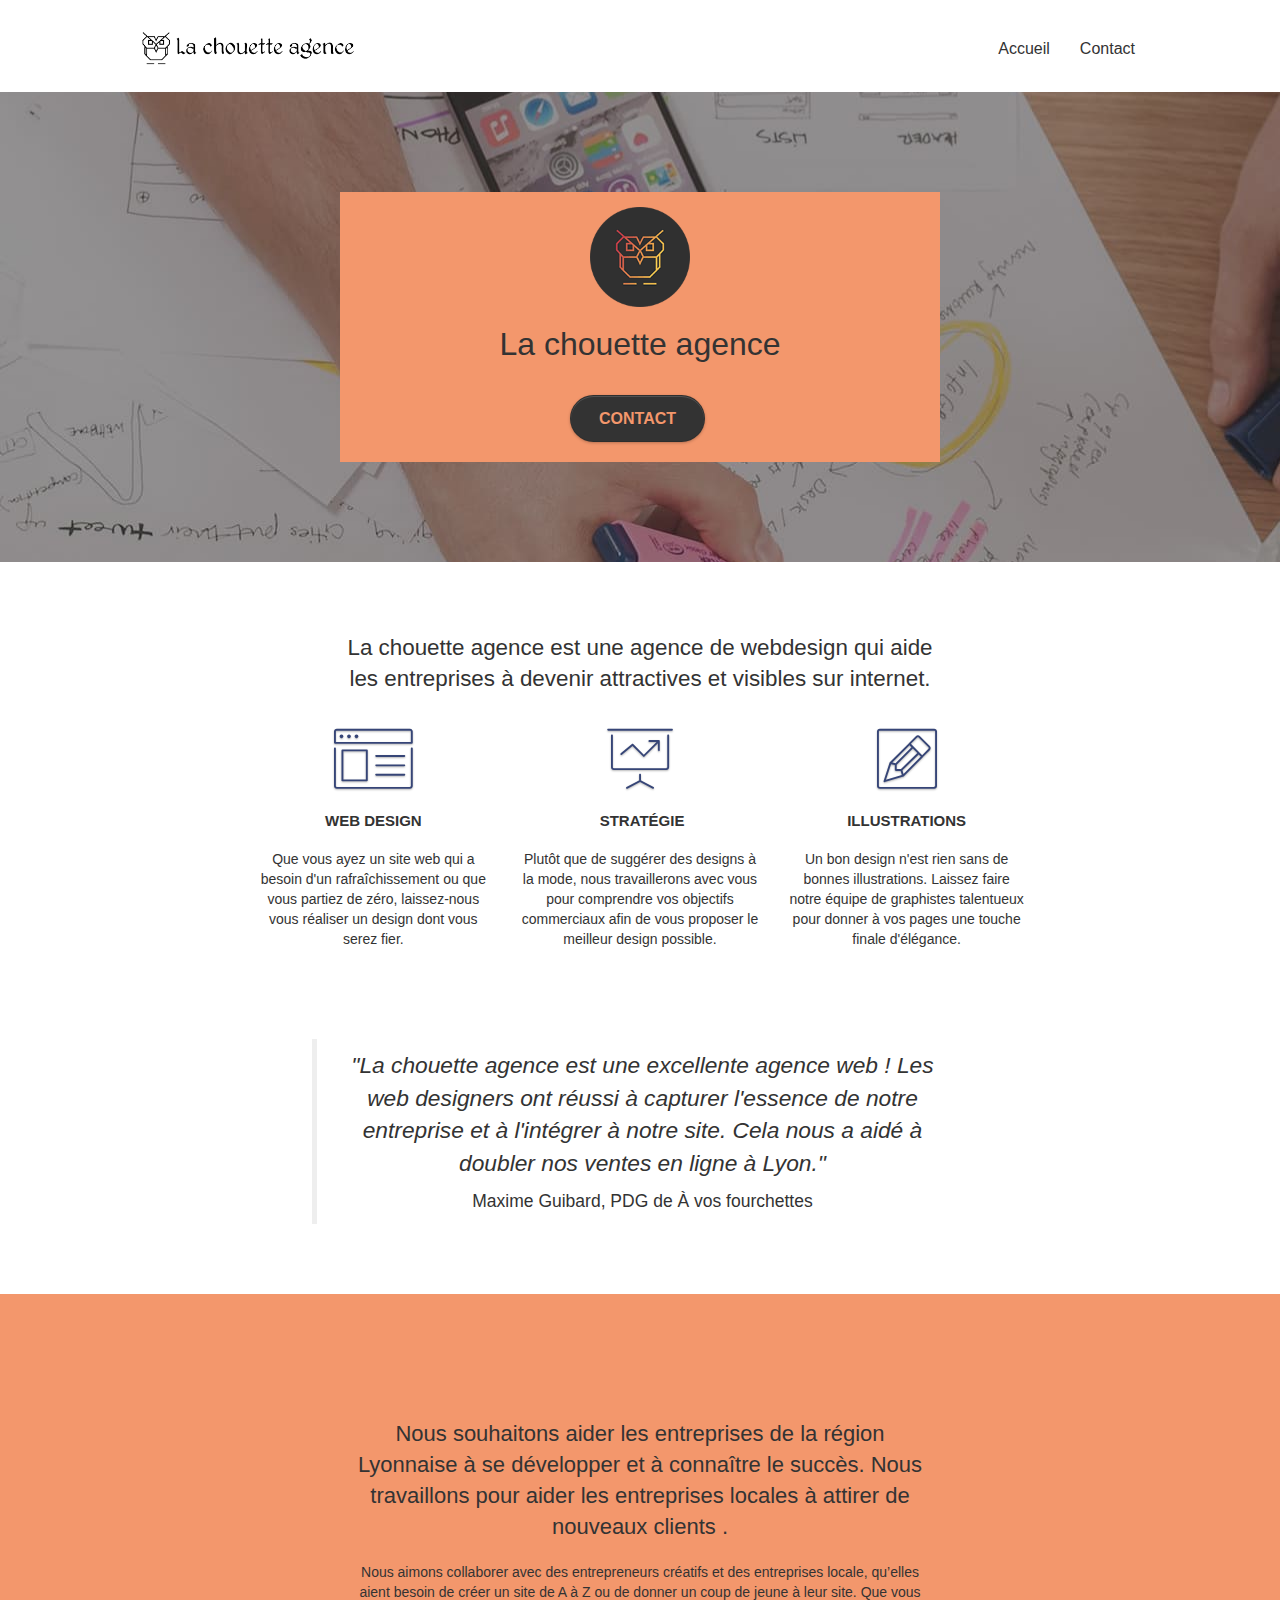
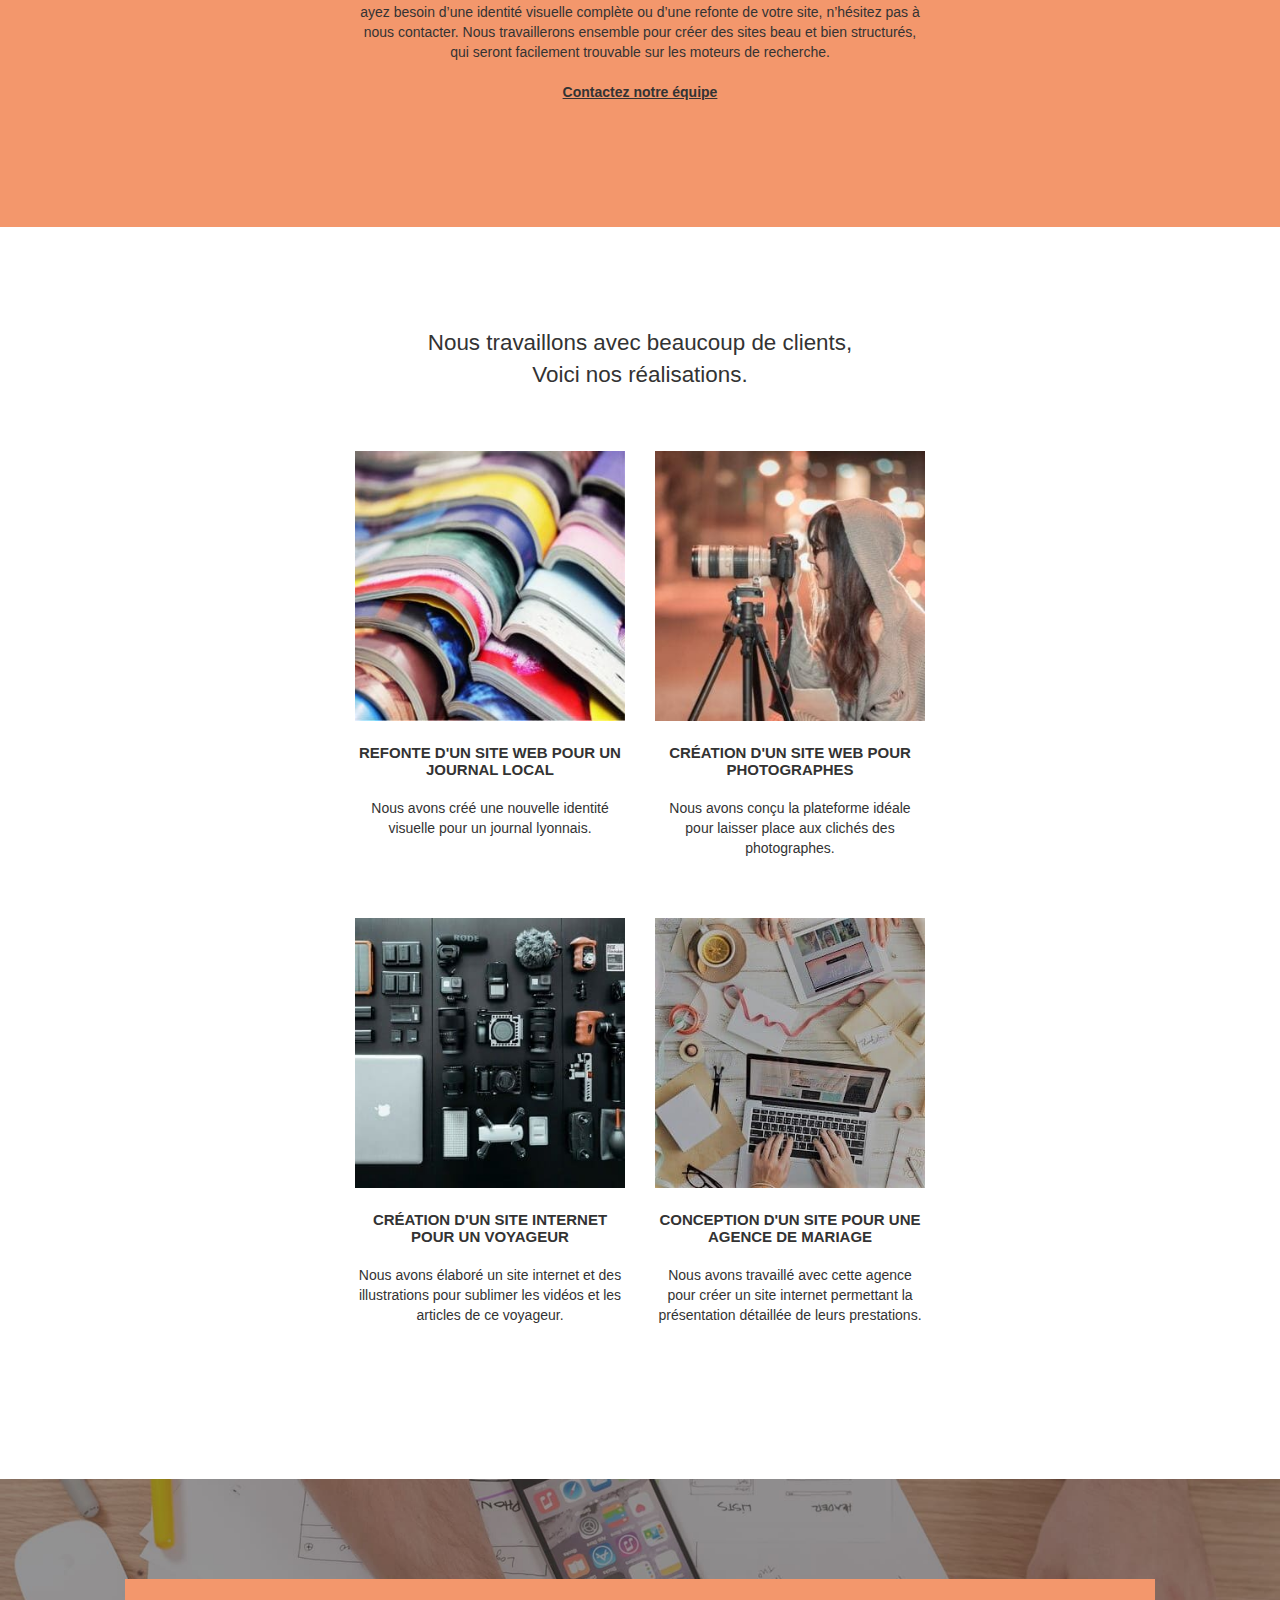
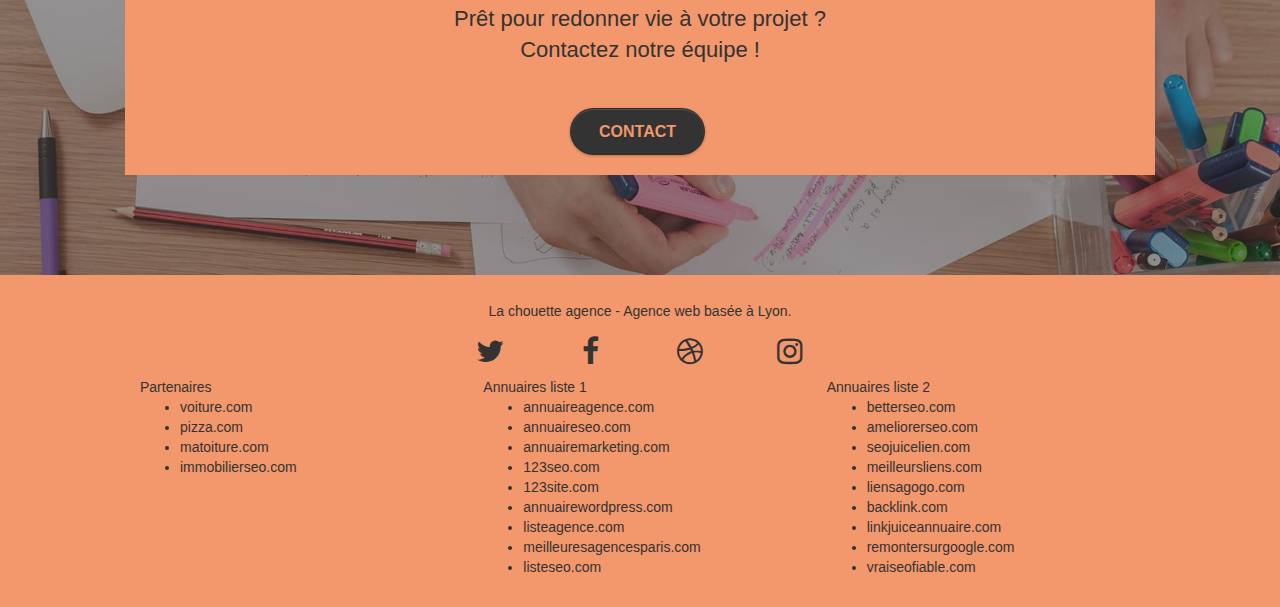
==== commit 2917668c: "Mise à jour Html page index" ====
--- a/index.html
+++ b/index.html
@@ -182,7 +182,7 @@
 
 	<!-- bloc-4-portfolio -->
 	<!--Modification de la div en section remplacement de l'image en paragraphe-->
-	<div class="bloc bgc-white bg-lines-h2-bg bg-repeat l-bloc" id="bloc-4-portfolio">
+	<div class="bloc bgc-white bg-repeat l-bloc" id="bloc-4-portfolio">
 		<div class="container bloc-lg">
 			<div class="row">
 				<div class="col-sm-12 text-center">
@@ -272,22 +272,22 @@
 				<div class="row row-no-gutters social">
 					<div class="col-sm-3">
 						<div class="text-center">
-							<a class="social" href="https://twitter.com/twitterfrance" title="Twitter"><span class="fa fa-twitter icon-md"></span></a>
+							<a class="social" href="https://twitter.com/twitterfrance" title="Twitter" aria-label="Twitter"><span class="fa fa-twitter icon-md"></span></a>
 						</div>
 					</div>
 					<div class="col-sm-3">
 						<div class="text-center">
-							<a class="social" href="https://fr-fr.facebook.com/" title="Facebook"><span class="fa fa-facebook icon-md"></span></a>
+							<a class="social" href="https://fr-fr.facebook.com/" title="Facebook" aria-label="Facebook"><span class="fa fa-facebook icon-md"></span></a>
 						</div>
 					</div>
 					<div class="col-sm-3">
 						<div class="text-center">
-							<a class="social" href="https://dribbble.com/" title="Dribble"><span class="fa fa-dribbble icon-md"></span></a>
+							<a class="social" href="https://dribbble.com/" title="Dribble" aria-label="Dribble"><span class="fa fa-dribbble icon-md"></span></a>
 						</div>
 					</div>
 					<div class="col-sm-3">
 						<div class="text-center">
-							<a class="social" href="https://www.instagram.com/?hl=fr" title="Instagram"><span class="fa fa-instagram icon-md"></span></a>
+							<a class="social" href="https://www.instagram.com/?hl=fr" title="Instagram" aria-label="Instagram"><span class="fa fa-instagram icon-md"></span></a>
 						</div>
 					</div>
 					<!--Suppression de la ligne de keywords-->
